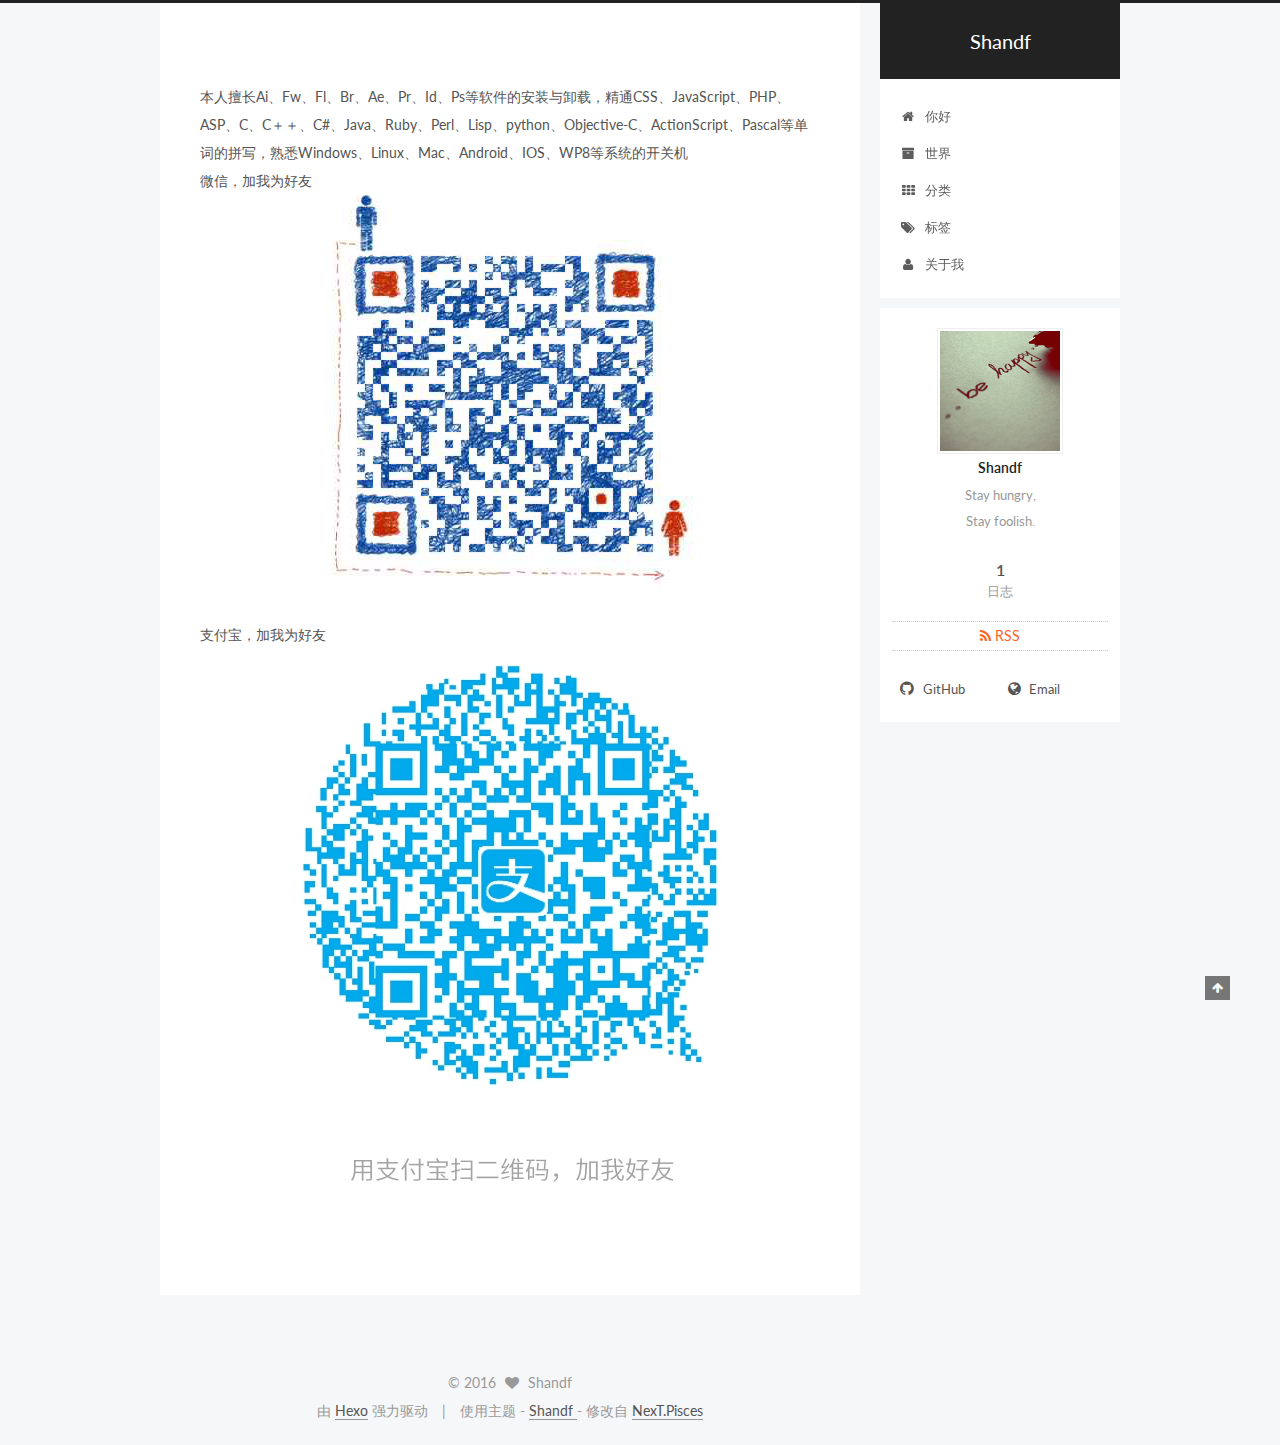
==== about/index.html @ 1d16d1ea "Site updated: 2016-07-11 01:29:44" ====
<!doctype html>



  


<html class="theme-next pisces use-motion">
<head>
  <meta charset="UTF-8"/>
<meta http-equiv="X-UA-Compatible" content="IE=edge,chrome=1" />
<meta name="viewport" content="width=device-width, initial-scale=1, maximum-scale=1"/>



<meta http-equiv="Cache-Control" content="no-transform" />
<meta http-equiv="Cache-Control" content="no-siteapp" />












  
  
  <link href="/vendors/fancybox/source/jquery.fancybox.css?v=2.1.5" rel="stylesheet" type="text/css" />




  
  
  
  

  
    
    
  

  

  

  

  

  
    
    
    <link href="//fonts.googleapis.com/css?family=Lato:300,300italic,400,400italic,700,700italic&subset=latin,latin-ext" rel="stylesheet" type="text/css">
  






<link href="/vendors/font-awesome/css/font-awesome.min.css?v=4.4.0" rel="stylesheet" type="text/css" />

<link href="/css/main.css?v=5.0.1" rel="stylesheet" type="text/css" />


  <meta name="keywords" content="Hexo, NexT" />





  <link rel="alternate" href="/atom.xml" title="Shandf" type="application/atom+xml" />




  <link rel="shortcut icon" type="image/x-icon" href="/favicon.ico?v=5.0.1" />






<meta name="description" content="本人擅长Ai、Fw、Fl、Br、Ae、Pr、Id、Ps等软件的安装与卸载，精通CSS、JavaScript、PHP、ASP、C、C＋＋、C#、Java、Ruby、Perl、Lisp、python、Objective-C、ActionScript、Pascal等单词的拼写，熟悉Windows、Linux、Mac、Android、IOS、WP8等系统的开关机            微信，加我为好友">
<meta property="og:type" content="website">
<meta property="og:title" content="about">
<meta property="og:url" content="http://yoursite.com/about/index.html">
<meta property="og:site_name" content="Shandf">
<meta property="og:description" content="本人擅长Ai、Fw、Fl、Br、Ae、Pr、Id、Ps等软件的安装与卸载，精通CSS、JavaScript、PHP、ASP、C、C＋＋、C#、Java、Ruby、Perl、Lisp、python、Objective-C、ActionScript、Pascal等单词的拼写，熟悉Windows、Linux、Mac、Android、IOS、WP8等系统的开关机            微信，加我为好友">
<meta property="og:image" content="http://yoursite.com/about/images/微信.png">
<meta property="og:image" content="http://yoursite.com/about/images/支付宝.png">
<meta property="og:updated_time" content="2016-07-10T15:41:24.036Z">
<meta name="twitter:card" content="summary">
<meta name="twitter:title" content="about">
<meta name="twitter:description" content="本人擅长Ai、Fw、Fl、Br、Ae、Pr、Id、Ps等软件的安装与卸载，精通CSS、JavaScript、PHP、ASP、C、C＋＋、C#、Java、Ruby、Perl、Lisp、python、Objective-C、ActionScript、Pascal等单词的拼写，熟悉Windows、Linux、Mac、Android、IOS、WP8等系统的开关机            微信，加我为好友">
<meta name="twitter:image" content="http://yoursite.com/about/images/微信.png">



<script type="text/javascript" id="hexo.configuration">
  var NexT = window.NexT || {};
  var CONFIG = {
    scheme: 'Pisces',
    sidebar: {"position":"right","display":"post"},
    fancybox: true,
    motion: true,
    duoshuo: {
      userId: 0,
      author: '博主'
    }
  };
</script>




  <link rel="canonical" href="http://yoursite.com/about/"/>

  <title>
  

  
    about | Shandf
  
</title>
</head>

<body itemscope itemtype="http://schema.org/WebPage" lang="zh-Hans">

  










  
  
    
  

  <div class="container one-collumn sidebar-position-right  ">
    <div class="headband"></div>

    <header id="header" class="header" itemscope itemtype="http://schema.org/WPHeader">
      <div class="header-inner"><div class="site-meta ">
  

  <div class="custom-logo-site-title">
    <a href="/"  class="brand" rel="start">
      <span class="logo-line-before"><i></i></span>
      <span class="site-title">Shandf</span>
      <span class="logo-line-after"><i></i></span>
    </a>
  </div>
  <p class="site-subtitle"></p>
</div>

<div class="site-nav-toggle">
  <button>
    <span class="btn-bar"></span>
    <span class="btn-bar"></span>
    <span class="btn-bar"></span>
  </button>
</div>

<nav class="site-nav">
  

  
    <ul id="menu" class="menu">
      
        
        <li class="menu-item menu-item-home">
          <a href="/" rel="section">
            
              <i class="menu-item-icon fa fa-fw fa-home"></i> <br />
            
            你好
          </a>
        </li>
      
        
        <li class="menu-item menu-item-archives">
          <a href="/archives" rel="section">
            
              <i class="menu-item-icon fa fa-fw fa-archive"></i> <br />
            
            世界
          </a>
        </li>
      
        
        <li class="menu-item menu-item-categories">
          <a href="/categories" rel="section">
            
              <i class="menu-item-icon fa fa-fw fa-th"></i> <br />
            
            分类
          </a>
        </li>
      
        
        <li class="menu-item menu-item-tags">
          <a href="/tags" rel="section">
            
              <i class="menu-item-icon fa fa-fw fa-tags"></i> <br />
            
            标签
          </a>
        </li>
      
        
        <li class="menu-item menu-item-about">
          <a href="/about" rel="section">
            
              <i class="menu-item-icon fa fa-fw fa-user"></i> <br />
            
            关于我
          </a>
        </li>
      

      
    </ul>
  

  
</nav>

 </div>
    </header>

    <main id="main" class="main">
      <div class="main-inner">
        <div class="content-wrap">
          <div id="content" class="content">
            

  <div id="posts" class="posts-expand">
    
    
      <p>本人擅长Ai、Fw、Fl、Br、Ae、Pr、Id、Ps等软件的安装与卸载，精通CSS、JavaScript、PHP、ASP、C、C＋＋、C#、Java、Ruby、Perl、Lisp、python、Objective-C、ActionScript、Pascal等单词的拼写，熟悉Windows、Linux、Mac、Android、IOS、WP8等系统的开关机<br>            微信，加我为好友<br><img src="/about/images/微信.png" alt="Alt text"><br>           支付宝，加我为好友<br><img src="/about/images/支付宝.png" alt="Alt text"></p>

    
  </div>


          </div>
          


          
  <div class="comments" id="comments">
    
  </div>


        </div>
        
          
  
  <div class="sidebar-toggle">
    <div class="sidebar-toggle-line-wrap">
      <span class="sidebar-toggle-line sidebar-toggle-line-first"></span>
      <span class="sidebar-toggle-line sidebar-toggle-line-middle"></span>
      <span class="sidebar-toggle-line sidebar-toggle-line-last"></span>
    </div>
  </div>

  <aside id="sidebar" class="sidebar">
    <div class="sidebar-inner">

      

      

      <section class="site-overview sidebar-panel  sidebar-panel-active ">
        <div class="site-author motion-element" itemprop="author" itemscope itemtype="http://schema.org/Person">
          <img class="site-author-image" itemprop="image"
               src="/images/avatar.jpg"
               alt="Shandf" />
          <p class="site-author-name" itemprop="name">Shandf</p>
          <p class="site-description motion-element" itemprop="description">Stay hungry,<br>Stay foolish.</p>
        </div>
        <nav class="site-state motion-element">
          <div class="site-state-item site-state-posts">
            <a href="/archives">
              <span class="site-state-item-count">1</span>
              <span class="site-state-item-name">日志</span>
            </a>
          </div>

          

          

        </nav>

        
          <div class="feed-link motion-element">
            <a href="/atom.xml" rel="alternate">
              <i class="fa fa-rss"></i>
              RSS
            </a>
          </div>
        

        <div class="links-of-author motion-element">
          
            
              <span class="links-of-author-item">
                <a href="https://github.com/Shandf01" target="_blank" title="GitHub">
                  
                    <i class="fa fa-fw fa-github"></i>
                  
                  GitHub
                </a>
              </span>
            
              <span class="links-of-author-item">
                <a href="c13727845691@outlook.com" target="_blank" title="Email">
                  
                    <i class="fa fa-fw fa-globe"></i>
                  
                  Email
                </a>
              </span>
            
          
        </div>

        
        

        
        

      </section>

      

    </div>
  </aside>


        
      </div>
    </main>

    <footer id="footer" class="footer">
      <div class="footer-inner">
        <div class="copyright" >
  
  &copy; 
  <span itemprop="copyrightYear">2016</span>
  <span class="with-love">
    <i class="fa fa-heart"></i>
  </span>
  <span class="author" itemprop="copyrightHolder">Shandf</span>
</div>

<div class="powered-by">
  由 <a class="theme-link" href="http://hexo.io">Hexo</a> 强力驱动
</div>

<div class="theme-info">
  使用主题 - 
  <a class="theme-link" href="https://github.com/Shandf01"> Shandf 
  </a> - 修改自     
  <a class="theme-link" href="https://github.com/iissnan/hexo-theme-next">
    NexT.Pisces
  </a>
</div>

        

        
      </div>
    </footer>

    <div class="back-to-top">
      <i class="fa fa-arrow-up"></i>
    </div>
  </div>

  

<script type="text/javascript">
  if (Object.prototype.toString.call(window.Promise) !== '[object Function]') {
    window.Promise = null;
  }
</script>









  



  
  <script type="text/javascript" src="/vendors/jquery/index.js?v=2.1.3"></script>

  
  <script type="text/javascript" src="/vendors/fastclick/lib/fastclick.min.js?v=1.0.6"></script>

  
  <script type="text/javascript" src="/vendors/jquery_lazyload/jquery.lazyload.js?v=1.9.7"></script>

  
  <script type="text/javascript" src="/vendors/velocity/velocity.min.js?v=1.2.1"></script>

  
  <script type="text/javascript" src="/vendors/velocity/velocity.ui.min.js?v=1.2.1"></script>

  
  <script type="text/javascript" src="/vendors/fancybox/source/jquery.fancybox.pack.js?v=2.1.5"></script>


  


  <script type="text/javascript" src="/js/src/utils.js?v=5.0.1"></script>

  <script type="text/javascript" src="/js/src/motion.js?v=5.0.1"></script>



  
  


  <script type="text/javascript" src="/js/src/affix.js?v=5.0.1"></script>

  <script type="text/javascript" src="/js/src/schemes/pisces.js?v=5.0.1"></script>



  

  


  <script type="text/javascript" src="/js/src/bootstrap.js?v=5.0.1"></script>



  



  




  
  

  

  

  

</body>
</html>
---- css/main.css ----
/* normalize.css v3.0.2 | MIT License | git.io/normalize */
html {
  font-family: sans-serif; /* 1 */
  -ms-text-size-adjust: 100%; /* 2 */
  -webkit-text-size-adjust: 100%; /* 2 */
}
body {
  margin: 0;
}
article,
aside,
details,
figcaption,
figure,
footer,
header,
hgroup,
main,
menu,
nav,
section,
summary {
  display: block;
}
audio,
canvas,
progress,
video {
  display: inline-block; /* 1 */
  vertical-align: baseline; /* 2 */
}
audio:not([controls]) {
  display: none;
  height: 0;
}
[hidden],
template {
  display: none;
}
a {
  background-color: transparent;
}
a:active,
a:hover {
  outline: 0;
}
abbr[title] {
  border-bottom: 1px dotted;
}
b,
strong {
  font-weight: bold;
}
dfn {
  font-style: italic;
}
h1 {
  font-size: 2em;
  margin: 0.67em 0;
}
mark {
  background: #ff0;
  color: #000;
}
small {
  font-size: 80%;
}
sub,
sup {
  font-size: 75%;
  line-height: 0;
  position: relative;
  vertical-align: baseline;
}
sup {
  top: -0.5em;
}
sub {
  bottom: -0.25em;
}
img {
  border: 0;
}
svg:not(:root) {
  overflow: hidden;
}
figure {
  margin: 1em 40px;
}
hr {
  -moz-box-sizing: content-box;
  box-sizing: content-box;
  height: 0;
}
pre {
  overflow: auto;
}
code,
kbd,
pre,
samp {
  font-family: monospace, monospace;
  font-size: 1em;
}
button,
input,
optgroup,
select,
textarea {
  color: inherit; /* 1 */
  font: inherit; /* 2 */
  margin: 0; /* 3 */
}
button {
  overflow: visible;
}
button,
select {
  text-transform: none;
}
button,
html input[type="button"],
input[type="reset"],
input[type="submit"] {
  -webkit-appearance: button; /* 2 */
  cursor: pointer; /* 3 */
}
button[disabled],
html input[disabled] {
  cursor: default;
}
button::-moz-focus-inner,
input::-moz-focus-inner {
  border: 0;
  padding: 0;
}
input {
  line-height: normal;
}
input[type="checkbox"],
input[type="radio"] {
  box-sizing: border-box; /* 1 */
  padding: 0; /* 2 */
}
input[type="number"]::-webkit-inner-spin-button,
input[type="number"]::-webkit-outer-spin-button {
  height: auto;
}
input[type="search"] {
  -webkit-appearance: textfield; /* 1 */
  -moz-box-sizing: content-box;
  -webkit-box-sizing: content-box; /* 2 */
  box-sizing: content-box;
}
input[type="search"]::-webkit-search-cancel-button,
input[type="search"]::-webkit-search-decoration {
  -webkit-appearance: none;
}
fieldset {
  border: 1px solid #c0c0c0;
  margin: 0 2px;
  padding: 0.35em 0.625em 0.75em;
}
legend {
  border: 0; /* 1 */
  padding: 0; /* 2 */
}
textarea {
  overflow: auto;
}
optgroup {
  font-weight: bold;
}
table {
  border-collapse: collapse;
  border-spacing: 0;
}
td,
th {
  padding: 0;
}
::selection {
  background: #262a30;
  color: #fff;
}
body {
  position: relative;
  font-family: 'Lato', "PingFang SC", "Microsoft YaHei", sans-serif;
  font-size: 14px;
  line-height: 2;
  color: #555;
  background: #fff;
}
@media (max-width: 767px) {
  body {
    padding-right: 0 !important;
  }
}
@media (min-width: 768px) and (max-width: 991px) {
  body {
    padding-right: 0 !important;
  }
}
@media (min-width: 1600px) {
  body {
    font-size: 16px;
  }
}
h1,
h2,
h3,
h4,
h5,
h6 {
  margin: 0;
  padding: 0;
  font-weight: bold;
  line-height: 1.5;
  font-family: 'Lato', "PingFang SC", "Microsoft YaHei", sans-serif;
}
h2,
h3,
h4,
h5,
h6 {
  margin: 20px 0 15px;
}
h1 {
  font-size: 22px;
}
@media (max-width: 767px) {
  h1 {
    font-size: 18px;
  }
}
h2 {
  font-size: 20px;
}
@media (max-width: 767px) {
  h2 {
    font-size: 16px;
  }
}
h3 {
  font-size: 18px;
}
@media (max-width: 767px) {
  h3 {
    font-size: 14px;
  }
}
h4 {
  font-size: 16px;
}
@media (max-width: 767px) {
  h4 {
    font-size: 12px;
  }
}
h5 {
  font-size: 14px;
}
@media (max-width: 767px) {
  h5 {
    font-size: 10px;
  }
}
h6 {
  font-size: 12px;
}
@media (max-width: 767px) {
  h6 {
    font-size: 8px;
  }
}
p {
  margin: 0 0 25px 0;
}
a {
  color: #555;
  text-decoration: none;
  border-bottom: 1px solid #999;
  word-wrap: break-word;
}
a:hover {
  color: #222;
  border-bottom-color: #222;
}
ul {
  list-style: none;
}
blockquote {
  margin: 0;
  padding: 0;
}
img {
  display: block;
  margin: auto;
  max-width: 100%;
  height: auto;
}
hr {
  margin: 40px 0;
  height: 3px;
  border: none;
  background-color: #ddd;
  background-image: repeating-linear-gradient(-45deg, #fff, #fff 4px, transparent 4px, transparent 8px);
}
blockquote {
  padding: 0 15px;
  color: #666;
  border-left: 4px solid #ddd;
}
blockquote cite::before {
  content: "-";
  padding: 0 5px;
}
dt {
  font-weight: 700;
}
dd {
  margin: 0;
  padding: 0;
}
.text-left {
  text-align: left;
}
.text-center {
  text-align: center;
}
.text-right {
  text-align: right;
}
.text-justify {
  text-align: justify;
}
.text-nowrap {
  white-space: nowrap;
}
.text-lowercase {
  text-transform: lowercase;
}
.text-uppercase {
  text-transform: uppercase;
}
.text-capitalize {
  text-transform: capitalize;
}
.center-block {
  display: block;
  margin-left: auto;
  margin-right: auto;
}
.clearfix:before,
.clearfix:after {
  content: " ";
  display: table;
}
.clearfix:after {
  clear: both;
}
.pullquote {
  width: 45%;
}
.pullquote.left {
  float: left;
  margin-left: 5px;
  margin-right: 10px;
}
.pullquote.right {
  float: right;
  margin-left: 10px;
  margin-right: 5px;
}
.affix.affix.affix {
  position: fixed;
}
.translation {
  margin-top: -20px;
  font-size: 14px;
  color: #999;
}
.scrollbar-measure {
  width: 100px;
  height: 100px;
  overflow: scroll;
  position: absolute;
  top: -9999px;
}
.use-motion .motion-element {
  opacity: 0;
}
#local-search-input {
  padding: 3px;
  border: none;
  text-indent: 14px;
  border-radius: 0;
  width: 140px;
  outline: none;
  border-bottom: 1px solid #999;
  background: inherit;
  opacity: 0.5;
}
#local-search-input:focus {
  opacity: 1;
}
.search-icon {
  position: absolute;
  top: 9px;
}
table {
  margin: 20px 0;
  width: 100%;
  border-collapse: collapse;
  border-spacing: 0;
  border: 1px solid #ddd;
  font-size: 14px;
  table-layout: fixed;
  word-wrap: break-all;
}
table>tbody>tr:nth-of-type(odd) {
  background-color: #f9f9f9;
}
table>tbody>tr:hover {
  background-color: #f5f5f5;
}
caption,
th,
td {
  padding: 8px;
  text-align: left;
  vertical-align: middle;
  font-weight: normal;
}
th,
td {
  border-bottom: 3px solid #ddd;
  border-right: 1px solid #eee;
}
th {
  padding-bottom: 10px;
  font-weight: 700;
}
td {
  border-bottom-width: 1px;
}
html,
body {
  height: 100%;
}
.container {
  position: relative;
  min-height: 100%;
}
.header-inner {
  margin: 0 auto;
  padding: 100px 0 70px;
  width: 700px;
}
@media (min-width: 1600px) {
  .container .header-inner {
    width: 900px;
  }
}
.main {
  padding-bottom: 150px;
}
.main-inner {
  margin: 0 auto;
  width: 700px;
}
@media (min-width: 1600px) {
  .container .main-inner {
    width: 900px;
  }
}
.footer {
  position: absolute;
  left: 0;
  bottom: 0;
  width: 100%;
  min-height: 50px;
}
.footer-inner {
  box-sizing: border-box;
  margin: 20px auto;
  width: 700px;
}
@media (min-width: 1600px) {
  .container .footer-inner {
    width: 900px;
  }
}
pre,
.highlight {
  overflow: auto;
  margin: 20px 0;
  padding: 15px;
  font-size: 13px;
  color: #4d4d4c;
  background: #f7f7f7;
  line-height: 1.6;
}
pre,
code {
  font-family: consolas, Menlo, "PingFang SC", "Microsoft YaHei", monospace;
}
code {
  padding: 2px 4px;
  word-break: break-all;
  color: #555;
  background: #eee;
  border-radius: 4px;
  font-size: 13px;
}
pre code {
  padding: 0;
  color: #4d4d4c;
  background: none;
  text-shadow: none;
}
.highlight pre {
  border: none;
  margin: 0;
  padding: 1px;
}
.highlight table {
  margin: 0;
  width: auto;
  border: none;
}
.highlight td {
  border: none;
  padding: 0;
}
.highlight figcaption {
  font-size: 1em;
  color: #4d4d4c;
  line-height: 1em;
  margin-bottom: 1em;
}
.highlight figcaption:before,
.highlight figcaption:after {
  content: " ";
  display: table;
}
.highlight figcaption:after {
  clear: both;
}
.highlight figcaption a {
  float: right;
  color: #4d4d4c;
}
.highlight figcaption a:hover {
  border-bottom-color: #4d4d4c;
}
.highlight .gutter pre {
  color: #666;
  text-align: right;
  padding-right: 20px;
}
.highlight .line {
  height: 20px;
}
.gist table {
  width: auto;
}
.gist table td {
  border: none;
}
pre .comment {
  color: #8e908c;
}
pre .variable,
pre .attribute,
pre .tag,
pre .regexp,
pre .ruby .constant,
pre .xml .tag .title,
pre .xml .pi,
pre .xml .doctype,
pre .html .doctype,
pre .css .id,
pre .css .class,
pre .css .pseudo {
  color: #c82829;
}
pre .number,
pre .preprocessor,
pre .built_in,
pre .literal,
pre .params,
pre .constant,
pre .command {
  color: #f5871f;
}
pre .ruby .class .title,
pre .css .rules .attribute,
pre .string,
pre .value,
pre .inheritance,
pre .header,
pre .ruby .symbol,
pre .xml .cdata,
pre .special,
pre .number,
pre .formula {
  color: #718c00;
}
pre .title,
pre .css .hexcolor {
  color: #3e999f;
}
pre .function,
pre .python .decorator,
pre .python .title,
pre .ruby .function .title,
pre .ruby .title .keyword,
pre .perl .sub,
pre .javascript .title,
pre .coffeescript .title {
  color: #4271ae;
}
pre .keyword,
pre .javascript .function {
  color: #8959a8;
}
.full-image.full-image.full-image {
  border: none;
  max-width: 100%;
  width: auto;
  margin: 20px auto;
}
@media (min-width: 992px) {
  .full-image.full-image.full-image {
    max-width: none;
    width: 126%;
    margin: 0 -13%;
  }
}
.blockquote-center,
.page-home .post-type-quote blockquote,
.page-post-detail .post-type-quote blockquote {
  position: relative;
  margin: 40px 0;
  padding: 0;
  border-left: none;
  text-align: center;
}
.blockquote-center::before,
.page-home .post-type-quote blockquote::before,
.page-post-detail .post-type-quote blockquote::before,
.blockquote-center::after,
.page-home .post-type-quote blockquote::after,
.page-post-detail .post-type-quote blockquote::after {
  position: absolute;
  content: ' ';
  display: block;
  width: 100%;
  height: 24px;
  opacity: 0.2;
  background-repeat: no-repeat;
  background-position: 0 -6px;
  background-size: 22px 22px;
}
.blockquote-center::before,
.page-home .post-type-quote blockquote::before,
.page-post-detail .post-type-quote blockquote::before {
  top: -20px;
  background-image: url("../images/quote-l.svg");
  border-top: 1px solid #ccc;
}
.blockquote-center::after,
.page-home .post-type-quote blockquote::after,
.page-post-detail .post-type-quote blockquote::after {
  bottom: -20px;
  background-image: url("../images/quote-r.svg");
  border-bottom: 1px solid #ccc;
  background-position: 100% 8px;
}
.blockquote-center p,
.page-home .post-type-quote blockquote p,
.page-post-detail .post-type-quote blockquote p,
.blockquote-center div,
.page-home .post-type-quote blockquote div,
.page-post-detail .post-type-quote blockquote div {
  text-align: center;
}
.post .post-body .group-picture img {
  box-sizing: border-box;
  padding: 0 3px;
  border: none;
}
.post .group-picture-row {
  overflow: hidden;
  margin-top: 6px;
}
.post .group-picture-row:first-child {
  margin-top: 0;
}
.post .group-picture-column {
  float: left;
}
.page-post-detail .post-body .group-picture-column {
  float: none;
  margin-top: 10px;
  width: auto !important;
}
.page-post-detail .post-body .group-picture-column img {
  margin: 0 auto;
}
.page-archive .group-picture-container {
  overflow: hidden;
}
.page-archive .group-picture-row {
  float: left;
}
.page-archive .group-picture-row:first-child {
  margin-top: 6px;
}
.page-archive .group-picture-column {
  max-width: 150px;
  max-height: 150px;
}
.btn {
  display: inline-block;
  padding: 0 20px;
  font-size: 14px;
  color: #fff;
  background: #222;
  border: 2px solid #555;
  text-decoration: none;
  border-radius: 0;
  transition-property: background-color;
  transition-duration: 0.2s;
  transition-timing-function: ease-in-out;
  transition-delay: 0s;
}
.btn:hover,
.post-more-link .btn:hover {
  border-color: #222;
  color: #fff;
  background: #222;
}
.btn-bar {
  display: block;
  width: 22px;
  height: 2px;
  background: #555;
  border-radius: 1px;
}
.btn-bar+.btn-bar {
  margin-top: 4px;
}
.pagination {
  margin: 120px 0 40px;
  text-align: center;
  border-top: 1px solid #eee;
}
.page-number-basic,
.pagination .prev,
.pagination .next,
.pagination .page-number,
.pagination .space {
  display: inline-block;
  position: relative;
  top: -1px;
  margin: 0 10px;
  padding: 0 10px;
  line-height: 30px;
}
@media (max-width: 767px) {
  .page-number-basic,
  .pagination .prev,
  .pagination .next,
  .pagination .page-number,
  .pagination .space {
    margin: 0 5px;
  }
}
.pagination .prev,
.pagination .next,
.pagination .page-number {
  border-bottom: 0;
  border-top: 1px solid #eee;
  transition-property: border-color;
  transition-duration: 0.2s;
  transition-timing-function: ease-in-out;
  transition-delay: 0s;
}
.pagination .prev:hover,
.pagination .next:hover,
.pagination .page-number:hover {
  border-top-color: #222;
}
.pagination .space {
  padding: 0;
  margin: 0;
}
.pagination .prev {
  margin-left: 0;
}
.pagination .next {
  margin-right: 0;
}
.pagination .page-number.current {
  color: #fff;
  background: #ccc;
  border-top-color: #ccc;
}
@media (max-width: 767px) {
  .pagination {
    border-top: none;
  }
  .pagination .prev,
  .pagination .next,
  .pagination .page-number {
    margin-bottom: 10px;
    border-top: 0;
    border-bottom: 1px solid #eee;
  }
  .pagination .prev:hover,
  .pagination .next:hover,
  .pagination .page-number:hover {
    border-bottom-color: #222;
  }
}
.comments {
  margin: 60px 20px 0;
}
.tag-cloud {
  text-align: center;
}
.tag-cloud a {
  display: inline-block;
  margin: 10px;
}
.back-to-top {
  box-sizing: border-box;
  position: fixed;
  bottom: -100px;
  right: 50px;
  z-index: 1050;
  padding: 0 6px;
  width: 25px;
  background: #222;
  font-size: 12px;
  opacity: 0.6;
  color: #fff;
  cursor: pointer;
  text-align: center;
  -webkit-transform: translateZ(0);
  transition-property: bottom;
  transition-duration: 0.2s;
  transition-timing-function: ease-in-out;
  transition-delay: 0s;
}
@media (max-width: 767px) {
  .back-to-top {
    display: none;
  }
}
@media (min-width: 768px) and (max-width: 991px) {
  .back-to-top {
    display: none;
  }
}
.back-to-top.back-to-top-on {
  bottom: 40px;
}
.header {
  background: #fff;
}
.header-inner {
  position: relative;
}
.headband {
  height: 3px;
  background: #222;
}
.site-meta {
  margin: 0;
  text-align: center;
}
@media (max-width: 767px) {
  .site-meta {
    text-align: center;
  }
}
.brand {
  position: relative;
  display: inline-block;
  padding: 0 40px;
  color: #fff;
  background: #222;
  border-bottom: none;
}
.brand:hover {
  color: #fff;
}
.logo {
  display: inline-block;
  margin-right: 5px;
  line-height: 36px;
  vertical-align: top;
}
.site-title {
  display: inline-block;
  vertical-align: top;
  line-height: 36px;
  font-size: 20px;
  font-weight: normal;
  font-family: 'Lato', "PingFang SC", "Microsoft YaHei", sans-serif;
}
.site-subtitle {
  margin-top: 10px;
  font-size: 13px;
  color: #ddd;
}
.use-motion .brand {
  opacity: 0;
}
.use-motion .logo,
.use-motion .site-title,
.use-motion .site-subtitle {
  opacity: 0;
  position: relative;
  top: -10px;
}
.site-nav-toggle {
  display: none;
  position: absolute;
  top: 10px;
  left: 10px;
}
@media (max-width: 767px) {
  .site-nav-toggle {
    display: block;
  }
}
.site-nav-toggle button {
  margin-top: 2px;
  padding: 9px 10px;
  background: transparent;
  border: none;
}
@media (max-width: 767px) {
  .site-nav {
    display: none;
    margin: 0 -10px;
    padding: 0 10px;
    clear: both;
    border-top: 1px solid #ddd;
  }
}
@media (min-width: 768px) and (max-width: 991px) {
  .site-nav {
    display: block !important;
  }
}
@media (min-width: 992px) {
  .site-nav {
    display: block !important;
  }
}
.menu {
  margin-top: 20px;
  padding-left: 0;
  text-align: center;
}
.menu .menu-item {
  display: inline-block;
  margin: 0 10px;
}
@media screen and (max-width: 767px) {
  .menu .menu-item {
    margin-top: 10px;
  }
}
.menu .menu-item a {
  display: block;
  font-size: 13px;
  text-transform: capitalize;
  line-height: inherit;
  border-bottom: 1px solid transparent;
  transition-property: border-color;
  transition-duration: 0.2s;
  transition-timing-function: ease-in-out;
  transition-delay: 0s;
}
.menu .menu-item a:hover,
.menu-item-active a {
  border-bottom-color: #222;
}
.menu .menu-item .fa {
  margin-right: 5px;
}
.use-motion .menu-item {
  opacity: 0;
}
.post-body {
  font-family: 'Lato', "PingFang SC", "Microsoft YaHei", sans-serif;
}
@media (max-width: 767px) {
  .post-body {
    word-break: break-word;
  }
}
.post-body .fancybox img {
  display: block !important;
  margin: 0 auto;
  cursor: pointer;
  cursor: zoom-in;
  cursor: -webkit-zoom-in;
}
.post-body .image-caption,
.post-body .figure .caption {
  margin: 10px auto 15px;
  text-align: center;
  font-size: 14px;
  color: #999;
  font-weight: bold;
  line-height: 1;
}
.post-sticky-flag {
  display: inline-block;
  font-size: 16px;
  -ms-transform: rotate(30deg);
  -webkit-transform: rotate(30deg);
  -moz-transform: rotate(30deg);
  -ms-transform: rotate(30deg);
  -o-transform: rotate(30deg);
  transform: rotate(30deg);
}
.posts-expand {
  padding-top: 40px;
}
@media (max-width: 767px) {
  .posts-expand {
    margin: 0 20px;
  }
  .post-body pre,
  .post-body .highlight {
    padding: 10px;
  }
  .post-body pre .gutter pre,
  .post-body .highlight .gutter pre {
    padding-right: 10px;
  }
}
@media (min-width: 992px) {
  .posts-expand .post-body {
    text-align: justify;
  }
}
.posts-expand .post-body h2,
.posts-expand .post-body h3,
.posts-expand .post-body h4,
.posts-expand .post-body h5,
.posts-expand .post-body h6 {
  padding-top: 10px;
}
.posts-expand .post-body h2 .header-anchor,
.posts-expand .post-body h3 .header-anchor,
.posts-expand .post-body h4 .header-anchor,
.posts-expand .post-body h5 .header-anchor,
.posts-expand .post-body h6 .header-anchor {
  float: right;
  margin-left: 10px;
  color: #ccc;
  border-bottom-style: none;
  visibility: hidden;
}
.posts-expand .post-body h2 .header-anchor:hover,
.posts-expand .post-body h3 .header-anchor:hover,
.posts-expand .post-body h4 .header-anchor:hover,
.posts-expand .post-body h5 .header-anchor:hover,
.posts-expand .post-body h6 .header-anchor:hover {
  color: inherit;
}
.posts-expand .post-body h2:hover .header-anchor,
.posts-expand .post-body h3:hover .header-anchor,
.posts-expand .post-body h4:hover .header-anchor,
.posts-expand .post-body h5:hover .header-anchor,
.posts-expand .post-body h6:hover .header-anchor {
  visibility: visible;
}
.posts-expand .post-body ul li {
  list-style: circle;
}
.posts-expand .post-body img {
  box-sizing: border-box;
  margin: auto;
  padding: 3px;
  border: 1px solid #ddd;
}
.posts-expand .fancybox img {
  margin: 0 auto;
}
@media (max-width: 767px) {
  .posts-collapse {
    margin: 0 20px;
  }
  .posts-collapse .post-title,
  .posts-collapse .post-meta {
    display: block;
    width: auto;
    text-align: left;
  }
}
.posts-collapse {
  position: relative;
  z-index: 1010;
  margin-left: 55px;
}
.posts-collapse::after {
  content: " ";
  position: absolute;
  top: 20px;
  left: 0;
  margin-left: -2px;
  width: 4px;
  height: 100%;
  background: #f5f5f5;
  z-index: -1;
}
@media (max-width: 767px) {
  .posts-collapse {
    margin: 0 20px;
  }
}
.posts-collapse .collection-title {
  position: relative;
  margin: 60px 0;
}
.posts-collapse .collection-title h2 {
  margin-left: 20px;
}
.posts-collapse .collection-title small {
  color: #bbb;
}
.posts-collapse .collection-title::before {
  content: " ";
  position: absolute;
  left: 0;
  top: 50%;
  margin-left: -4px;
  margin-top: -4px;
  width: 8px;
  height: 8px;
  background: #bbb;
  border-radius: 50%;
}
.posts-collapse .post {
  margin: 30px 0;
}
.posts-collapse .post-header {
  position: relative;
  transition-duration: 0.2s;
  transition-timing-function: ease-in-out;
  transition-delay: 0s;
  transition-property: border;
  border-bottom: 1px dashed #ccc;
}
.posts-collapse .post-header::before {
  content: " ";
  position: absolute;
  left: 0;
  top: 12px;
  width: 6px;
  height: 6px;
  margin-left: -4px;
  background: #bbb;
  border-radius: 50%;
  border: 1px solid #fff;
  transition-duration: 0.2s;
  transition-timing-function: ease-in-out;
  transition-delay: 0s;
  transition-property: background;
}
.posts-collapse .post-header:hover {
  border-bottom-color: #666;
}
.posts-collapse .post-header:hover::before {
  background: #222;
}
.posts-collapse .post-meta {
  position: absolute;
  font-size: 12px;
  left: 20px;
  top: 5px;
}
.posts-collapse .post-comments-count {
  display: none;
}
.posts-collapse .post-title {
  margin-left: 60px;
  font-size: 16px;
  font-weight: normal;
  line-height: inherit;
}
.posts-collapse .post-title::after {
  margin-left: 3px;
  opacity: 0.6;
}
.posts-collapse .post-title a {
  color: #666;
  border-bottom: none;
}
.page-home .post-type-quote .post-header,
.page-post-detail .post-type-quote .post-header,
.page-home .post-type-quote .post-tags,
.page-post-detail .post-type-quote .post-tags {
  display: none;
}
.posts-expand .post-title {
  font-size: 26px;
  text-align: center;
  word-break: break-word;
  font-weight: 300;
}
@media (max-width: 767px) {
  .posts-expand .post-title {
    font-size: 22px;
  }
}
.posts-expand .post-title-link {
  display: inline-block;
  position: relative;
  color: #555;
  border-bottom: none;
  line-height: 1.2;
  vertical-align: top;
}
.posts-expand .post-title-link::before {
  content: "";
  position: absolute;
  width: 100%;
  height: 2px;
  bottom: 0;
  left: 0;
  background-color: #000;
  visibility: hidden;
  -webkit-transform: scaleX(0);
  -moz-transform: scaleX(0);
  -ms-transform: scaleX(0);
  -o-transform: scaleX(0);
  transform: scaleX(0);
  transition-duration: 0.2s;
  transition-timing-function: ease-in-out;
  transition-delay: 0s;
}
.posts-expand .post-title-link:hover::before {
  visibility: visible;
  -webkit-transform: scaleX(1);
  -moz-transform: scaleX(1);
  -ms-transform: scaleX(1);
  -o-transform: scaleX(1);
  transform: scaleX(1);
}
.posts-expand .post-title-link .fa {
  font-size: 16px;
}
.posts-expand .post-meta {
  margin: 3px 0 60px 0;
  color: #999;
  font-family: 'Lato', "PingFang SC", "Microsoft YaHei", sans-serif;
  font-size: 12px;
  text-align: center;
}
.posts-expand .post-meta .post-category-list {
  display: inline-block;
  margin: 0;
  padding: 3px;
}
.posts-expand .post-meta .post-category-list-link {
  color: #999;
}
.post-meta-item-icon {
  display: none;
  margin-right: 3px;
}
@media (min-width: 768px) and (max-width: 991px) {
  .post-meta-item-icon {
    display: inline-block;
  }
}
@media (max-width: 767px) {
  .post-meta-item-icon {
    display: inline-block;
  }
}
@media (min-width: 768px) and (max-width: 991px) {
  .post-meta-item-text {
    display: none;
  }
}
@media (max-width: 767px) {
  .post-meta-item-text {
    display: none;
  }
}
@media (max-width: 767px) {
  .posts-expand .post-comments-count {
    display: none;
  }
}
.post-more-link {
  margin-top: 50px;
}
.post-more-link .btn {
  color: #555;
  font-size: 14px;
  background: #fff;
  border-radius: 2px;
  line-height: 2;
}
.posts-expand .post-tags {
  margin-top: 40px;
  text-align: center;
}
.posts-expand .post-tags a {
  display: inline-block;
  margin-right: 10px;
  font-size: 13px;
}
.post-nav {
  overflow: hidden;
  margin-top: 60px;
  padding: 10px;
  white-space: nowrap;
  border-top: 1px solid #eee;
}
.post-nav-item {
  display: inline-block;
  width: 50%;
  white-space: normal;
}
.post-nav-item a {
  position: relative;
  display: inline-block;
  line-height: 25px;
  font-size: 14px;
  color: #555;
  border-bottom: none;
}
.post-nav-item a:hover {
  color: #222;
  border-bottom: none;
}
.post-nav-item a:active {
  top: 2px;
}
.post-nav-item a i {
  font-size: 12px;
}
.post-nav-prev {
  text-align: right;
}
.posts-expand .post-eof {
  display: block;
  margin: 80px auto 60px;
  width: 8%;
  height: 1px;
  background: #ccc;
  text-align: center;
}
.post:last-child .post-eof.post-eof.post-eof {
  display: none;
}
.post-gallery {
  display: table;
  table-layout: fixed;
  width: 100%;
  border-collapse: separate;
}
.post-gallery-row {
  display: table-row;
}
.post-gallery .post-gallery-img {
  display: table-cell;
  text-align: center;
  vertical-align: middle;
  border: none;
}
.post-gallery .post-gallery-img img {
  max-width: 100%;
  max-height: 100%;
  border: none;
}
.fancybox-close,
.fancybox-close:hover {
  border: none;
}
.sidebar {
  position: fixed;
  right: 0;
  top: 0;
  bottom: 0;
  width: 0;
  z-index: 1040;
  box-shadow: inset 0 2px 6px #000;
  background: #222;
  -webkit-transform: translateZ(0);
}
.sidebar a {
  color: #999;
  border-bottom-color: #555;
}
.sidebar a:hover {
  color: #eee;
}
@media (min-width: 768px) and (max-width: 991px) {
  .sidebar {
    display: none !important;
  }
}
@media (max-width: 767px) {
  .sidebar {
    display: none !important;
  }
}
.sidebar-inner {
  position: relative;
  padding: 20px 10px;
  color: #999;
  text-align: center;
}
.sidebar-toggle {
  position: fixed;
  right: 50px;
  bottom: 45px;
  width: 15px;
  height: 15px;
  padding: 5px;
  background: #222;
  line-height: 0;
  z-index: 1050;
  cursor: pointer;
  -webkit-transform: translateZ(0);
}
@media (min-width: 768px) and (max-width: 991px) {
  .sidebar-toggle {
    display: none;
  }
}
@media (max-width: 767px) {
  .sidebar-toggle {
    display: none;
  }
}
.sidebar-toggle-line {
  position: relative;
  display: inline-block;
  vertical-align: top;
  height: 2px;
  width: 100%;
  background: #fff;
  margin-top: 3px;
}
.sidebar-toggle-line:first-child {
  margin-top: 0;
}
.site-author-image {
  display: block;
  margin: 0 auto;
  padding: 2px;
  max-width: 120px;
  height: auto;
  border: 1px solid #eee;
}
.site-author-name {
  margin: 0;
  text-align: center;
  color: #222;
  font-weight: 600;
}
.site-description {
  margin-top: 0;
  text-align: center;
  font-size: 13px;
  color: #999;
}
.site-state {
  overflow: hidden;
  line-height: 1.4;
  white-space: nowrap;
  text-align: center;
}
.site-state-item {
  display: inline-block;
  padding: 0 15px;
  border-left: 1px solid #eee;
}
.site-state-item:first-child {
  border-left: none;
}
.site-state-item a {
  border-bottom: none;
}
.site-state-item-count {
  display: block;
  text-align: center;
  color: inherit;
  font-weight: 600;
  font-size: 16px;
}
.site-state-item-name {
  font-size: 13px;
  color: #999;
}
.feed-link {
  margin-top: 20px;
}
.feed-link a {
  display: inline-block;
  padding: 0 15px;
  color: #fc6423;
  border: 1px solid #fc6423;
  border-radius: 4px;
}
.feed-link a i {
  color: #fc6423;
  font-size: 14px;
}
.feed-link a:hover {
  color: #fff;
  background: #fc6423;
}
.feed-link a:hover i {
  color: #fff;
}
.links-of-author {
  margin-top: 20px;
}
.links-of-author a {
  display: inline-block;
  vertical-align: middle;
  margin-right: 10px;
  margin-bottom: 10px;
  border-bottom-color: #555;
  font-size: 13px;
}
.links-of-author a:before {
  display: inline-block;
  vertical-align: middle;
  margin-right: 3px;
  content: " ";
  width: 4px;
  height: 4px;
  border-radius: 50%;
  background: #fffff6;
}
.links-of-blogroll {
  font-size: 13px;
}
.links-of-blogroll-title {
  margin-top: 20px;
  font-size: 14px;
  font-weight: 600;
}
.links-of-blogroll-list {
  margin: 0;
  padding: 0;
}
.links-of-blogroll-item {
  padding: 2px 10px;
}
.sidebar-nav {
  margin: 0 0 20px;
  padding-left: 0;
}
.sidebar-nav li {
  display: inline-block;
  cursor: pointer;
  border-bottom: 1px solid transparent;
  font-size: 14px;
  color: #555;
}
.sidebar-nav li:hover {
  color: #fc6423;
}
.page-post-detail .sidebar-nav-toc {
  padding: 0 5px;
}
.page-post-detail .sidebar-nav-overview {
  margin-left: 10px;
}
.sidebar-nav .sidebar-nav-active {
  color: #fc6423;
  border-bottom-color: #fc6423;
}
.sidebar-nav .sidebar-nav-active:hover {
  color: #fc6423;
}
.sidebar-panel {
  display: none;
}
.sidebar-panel-active {
  display: block;
}
.post-toc-empty {
  font-size: 14px;
  color: #666;
}
.post-toc-wrap {
  overflow: hidden;
}
.post-toc {
  overflow: auto;
}
.post-toc ol {
  margin: 0;
  padding: 0 2px 5px 10px;
  text-align: left;
  list-style: none;
  font-size: 14px;
}
.post-toc ol > ol {
  padding-left: 0;
}
.post-toc ol a {
  transition-duration: 0.2s;
  transition-timing-function: ease-in-out;
  transition-delay: 0s;
  transition-property: all;
  color: #666;
  border-bottom-color: #ccc;
}
.post-toc ol a:hover {
  color: #000;
  border-bottom-color: #000;
}
.post-toc .nav-item {
  overflow: hidden;
  text-overflow: ellipsis;
  white-space: nowrap;
  line-height: 1.8;
}
.post-toc .nav .nav-child {
  display: none;
}
.post-toc .nav .active > .nav-child {
  display: block;
}
.post-toc .nav .active-current > .nav-child {
  display: block;
}
.post-toc .nav .active-current > .nav-child > .nav-item {
  display: block;
}
.post-toc .nav .active > a {
  color: #fc6423;
  border-bottom-color: #fc6423;
}
.post-toc .nav .active-current > a {
  color: #fc6423;
}
.post-toc .nav .active-current > a:hover {
  color: #fc6423;
}
.footer {
  font-size: 14px;
  color: #999;
}
.footer img {
  border: none;
}
.footer-inner {
  text-align: center;
}
.with-love {
  display: inline-block;
  margin: 0 5px;
}
.powered-by,
.theme-info {
  display: inline-block;
}
.powered-by {
  margin-right: 10px;
}
.powered-by::after {
  content: "|";
  padding-left: 10px;
}
.cc-license {
  margin-top: 10px;
  text-align: center;
}
.cc-license .cc-opacity {
  opacity: 0.7;
  border-bottom: none;
}
.cc-license .cc-opacity:hover {
  opacity: 0.9;
}
.cc-license img {
  display: inline-block;
}
.theme-next #ds-thread #ds-reset {
  color: #555;
}
.theme-next #ds-thread #ds-reset .ds-replybox {
  margin-bottom: 30px;
}
.theme-next #ds-thread #ds-reset .ds-replybox .ds-avatar,
.theme-next #ds-reset .ds-avatar img {
  box-shadow: none;
}
.theme-next #ds-thread #ds-reset .ds-textarea-wrapper {
  border-color: #c7d4e1;
  background: none;
  border-top-right-radius: 3px;
  border-top-left-radius: 3px;
}
.theme-next #ds-thread #ds-reset .ds-textarea-wrapper textarea {
  height: 60px;
}
.theme-next #ds-reset .ds-rounded-top {
  border-radius: 0;
}
.theme-next #ds-thread #ds-reset .ds-post-toolbar {
  box-sizing: border-box;
  border: 1px solid #c7d4e1;
  background: #f6f8fa;
}
.theme-next #ds-thread #ds-reset .ds-post-options {
  height: 40px;
  border: none;
  background: none;
}
.theme-next #ds-thread #ds-reset .ds-toolbar-buttons {
  top: 11px;
}
.theme-next #ds-thread #ds-reset .ds-sync {
  top: 5px;
}
.theme-next #ds-thread #ds-reset .ds-post-button {
  top: 4px;
  right: 5px;
  width: 90px;
  height: 30px;
  border: 1px solid #c5ced7;
  border-radius: 3px;
  background-image: linear-gradient(#fbfbfc, #f5f7f9);
  color: #60676d;
}
.theme-next #ds-thread #ds-reset .ds-post-button:hover {
  background-position: 0 -30px;
  color: #60676d;
}
.theme-next #ds-thread #ds-reset .ds-comments-info {
  padding: 10px 0;
}
.theme-next #ds-thread #ds-reset .ds-sort {
  display: none;
}
.theme-next #ds-thread #ds-reset li.ds-tab a.ds-current {
  border: none;
  background: #f6f8fa;
  color: #60676d;
}
.theme-next #ds-thread #ds-reset li.ds-tab a.ds-current:hover {
  background-color: #e9f0f7;
  color: #60676d;
}
.theme-next #ds-thread #ds-reset li.ds-tab a {
  border-radius: 2px;
  padding: 5px;
}
.theme-next #ds-thread #ds-reset .ds-login-buttons p {
  color: #999;
  line-height: 36px;
}
.theme-next #ds-thread #ds-reset .ds-login-buttons .ds-service-list li {
  height: 28px;
}
.theme-next #ds-thread #ds-reset .ds-service-list a {
  background: none;
  padding: 5px;
  border: 1px solid;
  border-radius: 3px;
  text-align: center;
}
.theme-next #ds-thread #ds-reset .ds-service-list a:hover {
  color: #fff;
  background: #666;
}
.theme-next #ds-thread #ds-reset .ds-service-list .ds-weibo {
  color: #fc9b00;
  border-color: #fc9b00;
}
.theme-next #ds-thread #ds-reset .ds-service-list .ds-weibo:hover {
  background: #fc9b00;
}
.theme-next #ds-thread #ds-reset .ds-service-list .ds-qq {
  color: #60a3ec;
  border-color: #60a3ec;
}
.theme-next #ds-thread #ds-reset .ds-service-list .ds-qq:hover {
  background: #60a3ec;
}
.theme-next #ds-thread #ds-reset .ds-service-list .ds-renren {
  color: #2e7ac4;
  border-color: #2e7ac4;
}
.theme-next #ds-thread #ds-reset .ds-service-list .ds-renren:hover {
  background: #2e7ac4;
}
.theme-next #ds-thread #ds-reset .ds-service-list .ds-douban {
  color: #37994c;
  border-color: #37994c;
}
.theme-next #ds-thread #ds-reset .ds-service-list .ds-douban:hover {
  background: #37994c;
}
.theme-next #ds-thread #ds-reset .ds-service-list .ds-kaixin {
  color: #fef20d;
  border-color: #fef20d;
}
.theme-next #ds-thread #ds-reset .ds-service-list .ds-kaixin:hover {
  background: #fef20d;
}
.theme-next #ds-thread #ds-reset .ds-service-list .ds-netease {
  color: #f00;
  border-color: #f00;
}
.theme-next #ds-thread #ds-reset .ds-service-list .ds-netease:hover {
  background: #f00;
}
.theme-next #ds-thread #ds-reset .ds-service-list .ds-sohu {
  color: #ffcb05;
  border-color: #ffcb05;
}
.theme-next #ds-thread #ds-reset .ds-service-list .ds-sohu:hover {
  background: #ffcb05;
}
.theme-next #ds-thread #ds-reset .ds-service-list .ds-baidu {
  color: #2831e0;
  border-color: #2831e0;
}
.theme-next #ds-thread #ds-reset .ds-service-list .ds-baidu:hover {
  background: #2831e0;
}
.theme-next #ds-thread #ds-reset .ds-service-list .ds-google {
  color: #166bec;
  border-color: #166bec;
}
.theme-next #ds-thread #ds-reset .ds-service-list .ds-google:hover {
  background: #166bec;
}
.theme-next #ds-thread #ds-reset .ds-service-list .ds-weixin {
  color: #00ce0d;
  border-color: #00ce0d;
}
.theme-next #ds-thread #ds-reset .ds-service-list .ds-weixin:hover {
  background: #00ce0d;
}
.theme-next #ds-thread #ds-reset .ds-service-list .ds-more-services {
  border: none;
}
.theme-next #ds-thread #ds-reset .ds-service-list .ds-more-services:hover {
  background: none;
}
.theme-next #ds-reset .duoshuo-ua-admin {
  display: inline-block;
  color: #f00;
}
.theme-next #ds-reset .duoshuo-ua-platform,
.theme-next #ds-reset .duoshuo-ua-browser {
  color: #ccc;
}
.theme-next #ds-reset .duoshuo-ua-platform .fa,
.theme-next #ds-reset .duoshuo-ua-browser .fa {
  display: inline-block;
  margin-right: 3px;
}
.theme-next #ds-reset .duoshuo-ua-separator {
  display: inline-block;
  margin-left: 5px;
}
.theme-next .this_ua {
  background-color: #ccc !important;
  border-radius: 4px;
  padding: 0 5px !important;
  margin: 1px 1px !important;
  border: 1px solid #bbb !important;
  color: #fff;
  display: inline-block !important;
}
.theme-next .this_ua.admin {
  background-color: #d9534f !important;
  border-color: #d9534f !important;
}
.theme-next .this_ua.platform.iOS,
.theme-next .this_ua.platform.Mac,
.theme-next .this_ua.platform.Windows {
  background-color: #39b3d7 !important;
  border-color: #46b8da !important;
}
.theme-next .this_ua.platform.Linux {
  background-color: #3a3a3a !important;
  border-color: #1f1f1f !important;
}
.theme-next .this_ua.platform.Android {
  background-color: #00c47d !important;
  border-color: #01b171 !important;
}
.theme-next .this_ua.browser.Mobile,
.theme-next .this_ua.browser.Chrome {
  background-color: #5cb85c !important;
  border-color: #4cae4c !important;
}
.theme-next .this_ua.browser.Firefox {
  background-color: #f0ad4e !important;
  border-color: #eea236 !important;
}
.theme-next .this_ua.browser.Maxthon,
.theme-next .this_ua.browser.IE {
  background-color: #428bca !important;
  border-color: #357ebd !important;
}
.theme-next .this_ua.browser.baidu,
.theme-next .this_ua.browser.UCBrowser,
.theme-next .this_ua.browser.Opera {
  background-color: #d9534f !important;
  border-color: #d43f3a !important;
}
.theme-next .this_ua.browser.Android,
.theme-next .this_ua.browser.QQBrowser {
  background-color: #78ace9 !important;
  border-color: #4cae4c !important;
}
.post-spread {
  margin-top: 20px;
  text-align: center;
}
.jiathis_style {
  display: inline-block;
}
.jiathis_style a {
  border: none;
}
.post-spread {
  margin-top: 20px;
  text-align: center;
}
.bdshare-slide-button-box a {
  border: none;
}
.bdsharebuttonbox {
  display: inline-block;
}
.bdsharebuttonbox a {
  border: none;
}
ul.search-result-list {
  padding-left: 0px;
  margin: 0px 5px 0px 8px;
}
p.search-result {
  border-bottom: 1px dashed #ccc;
  padding: 5px 0;
}
a.search-result-title {
  font-weight: bold;
}
a.search-result {
  border-bottom: transparent;
  display: block;
  white-space: nowrap;
  overflow: hidden;
  text-overflow: ellipsis;
}
.search-keyword {
  border-bottom: 1px dashed #4088b8;
  font-weight: bold;
}
#local-search-result {
  height: 90%;
  overflow: auto;
}
.popup {
  display: none;
  position: fixed;
  top: 10%;
  left: 50%;
  width: 700px;
  height: 80%;
  margin-left: -350px;
  padding: 3px 0 0 10px;
  background: #fff;
  color: #333;
  z-index: 9999;
  border-radius: 5px;
}
@media (max-width: 767px) {
  .popup {
    padding: 3px;
    top: 0;
    left: 0;
    margin: 0;
    width: 100%;
    height: 100%;
    border-radius: 0px;
  }
}
.popoverlay {
  position: fixed;
  width: 100%;
  height: 100%;
  top: 0px;
  left: 0px;
  z-index: 2080;
  background-color: rgba(0,0,0,0.3);
}
#local-search-input {
  margin-bottom: 10px;
  width: 50%;
}
.popup-btn-close {
  position: absolute;
  top: 6px;
  right: 14px;
  color: #4ebd79;
  font-size: 14px;
  font-weight: bold;
  text-transform: uppercase;
  cursor: pointer;
}
#no-result {
  position: absolute;
  left: 44%;
  top: 42%;
  color: #ccc;
}
.busuanzi-count:before {
  content: " ";
  float: left;
  width: 260px;
  min-height: 25px;
}
@media (min-width: 768px) and (max-width: 991px) {
  .busuanzi-count {
    width: auto;
  }
  .busuanzi-count:before {
    display: none;
  }
}
@media (max-width: 767px) {
  .busuanzi-count {
    width: auto;
  }
  .busuanzi-count:before {
    display: none;
  }
}
.site-uv,
.site-pv,
.page-pv {
  display: inline-block;
}
.site-uv .busuanzi-value,
.site-pv .busuanzi-value,
.page-pv .busuanzi-value {
  margin: 0 5px;
}
.site-uv {
  margin-right: 10px;
}
.site-uv::after {
  content: "|";
  padding-left: 10px;
}
.use-motion .post {
  opacity: 0;
}
.page-archive .archive-page-counter {
  position: relative;
  top: 3px;
  left: 20px;
}
@media (max-width: 767px) {
  .page-archive .archive-page-counter {
    top: 5px;
  }
}
.page-archive .posts-collapse .archive-move-on {
  position: absolute;
  top: 11px;
  left: 0;
  margin-left: -6px;
  width: 10px;
  height: 10px;
  opacity: 0.5;
  background: #555;
  border: 1px solid #fff;
  border-radius: 50%;
}
.category-all-page .category-all-title {
  text-align: center;
}
.category-all-page .category-all {
  margin-top: 20px;
}
.category-all-page .category-list {
  margin: 0;
  padding: 0;
  list-style: none;
}
.category-all-page .category-list-item {
  margin: 5px 10px;
}
.category-all-page .category-list-count {
  color: #bbb;
}
.category-all-page .category-list-count:before {
  display: inline;
  content: " (";
}
.category-all-page .category-list-count:after {
  display: inline;
  content: ") ";
}
.category-all-page .category-list-child {
  padding-left: 10px;
}
.page-post-detail .sidebar-toggle-line {
  background: #fc6423;
}
.page-post-detail .comments {
  overflow: hidden;
}
body {
  background: #f5f7f9;
}
@media (min-width: 992px) {
  .full-image.full-image.full-image {
    max-width: none;
    width: 118%;
    margin: 0 -9%;
  }
}
.header {
  position: relative;
  margin: 0 auto;
  width: 960px;
}
@media (min-width: 768px) and (max-width: 991px) {
  .header {
    width: auto;
  }
}
@media (max-width: 767px) {
  .header {
    width: auto;
  }
}
.header-inner {
  position: absolute;
  top: 0;
  overflow: hidden;
  padding: 0;
  width: 240px;
  background: #fff;
}
@media (min-width: 1600px) {
  .container .header-inner {
    width: 240px;
  }
}
@media (min-width: 768px) and (max-width: 991px) {
  .header-inner {
    position: relative;
    width: auto;
  }
}
@media (max-width: 767px) {
  .header-inner {
    position: relative;
    width: auto;
  }
}
.main:before,
.main:after {
  content: " ";
  display: table;
}
.main:after {
  clear: both;
}
@media (min-width: 768px) and (max-width: 991px) {
  .main {
    padding-bottom: 100px;
  }
}
@media (max-width: 767px) {
  .main {
    padding-bottom: 100px;
  }
}
.container .main-inner {
  width: 960px;
}
@media (min-width: 768px) and (max-width: 991px) {
  .container .main-inner {
    width: auto;
  }
}
@media (max-width: 767px) {
  .container .main-inner {
    width: auto;
  }
}
.content-wrap {
  float: right;
  box-sizing: border-box;
  padding: 40px;
  width: 700px;
  background: #fff;
  min-height: 700px;
}
@media (min-width: 768px) and (max-width: 991px) {
  .content-wrap {
    width: 100%;
    padding: 20px;
  }
}
@media (max-width: 767px) {
  .content-wrap {
    width: 100%;
    padding: 20px;
    min-height: auto;
  }
}
.sidebar {
  position: static;
  float: left;
  margin-top: 300px;
  width: 240px;
  background: #fff;
  box-shadow: none;
}
@media (min-width: 768px) and (max-width: 991px) {
  .sidebar {
    display: none;
  }
}
@media (max-width: 767px) {
  .sidebar {
    display: none;
  }
}
.sidebar-toggle {
  display: none;
}
.footer-inner {
  width: 960px;
}
.footer-inner:before {
  content: " ";
  float: left;
  width: 260px;
  min-height: 50px;
}
@media (min-width: 768px) and (max-width: 991px) {
  .footer-inner {
    width: auto;
  }
  .footer-inner:before {
    display: none;
  }
}
@media (max-width: 767px) {
  .footer-inner {
    width: auto;
  }
  .footer-inner:before {
    display: none;
  }
}
.sidebar-position-right .header-inner {
  right: 0;
}
.sidebar-position-right .content-wrap {
  float: left;
}
.sidebar-position-right .sidebar {
  float: right;
}
.sidebar-position-right .footer-inner:before {
  float: right;
}
.site-meta {
  padding: 20px 0;
  color: #fff;
  background: #222;
}
@media (min-width: 768px) and (max-width: 991px) {
  .site-meta {
    box-shadow: 0 0 16px rgba(0,0,0,0.5);
  }
}
@media (max-width: 767px) {
  .site-meta {
    box-shadow: 0 0 16px rgba(0,0,0,0.5);
  }
}
.brand {
  display: block;
  padding: 0;
  background: none;
}
.brand:hover {
  color: #fff;
}
.site-subtitle {
  margin: 0;
}
.site-search form {
  display: none;
}
.site-nav {
  border-top: none;
}
@media (min-width: 768px) and (max-width: 991px) {
  .site-nav {
    display: none !important;
  }
}
@media (min-width: 768px) and (max-width: 991px) {
  .site-nav-on {
    display: block !important;
  }
}
.menu .menu-item {
  display: block;
  margin: 0;
  list-style: none;
}
.menu .menu-item a {
  position: relative;
  box-sizing: border-box;
  padding: 5px 20px;
  text-align: left;
  line-height: inherit;
  transition-property: background-color;
  transition-duration: 0.2s;
  transition-timing-function: ease-in-out;
  transition-delay: 0s;
}
.menu .menu-item a:hover,
.menu-item-active a {
  background: #f9f9f9;
  border-bottom-color: #fff;
}
.menu .menu-item br {
  display: none;
}
.menu-item-active a:after {
  content: " ";
  position: absolute;
  top: 50%;
  margin-top: -3px;
  right: 15px;
  width: 6px;
  height: 6px;
  border-radius: 50%;
  background-color: #bbb;
}
.btn-bar {
  background-color: #fff;
}
.site-nav-toggle {
  top: 20px;
  left: 20px;
}
@media (min-width: 768px) and (max-width: 991px) {
  .site-nav-toggle {
    display: block;
  }
}
.use-motion .sidebar .motion-element {
  opacity: 1;
}
.sidebar {
  display: none;
  right: auto;
  bottom: auto;
  -webkit-transform: none;
}
.sidebar-inner {
  box-sizing: border-box;
  width: 240px;
  color: #555;
  background: #fff;
}
.sidebar-inner.affix {
  position: fixed;
  top: 0;
}
.site-overview {
  margin: 0 2px;
  text-align: left;
}
.site-author:before,
.site-author:after {
  content: " ";
  display: table;
}
.site-author:after {
  clear: both;
}
.sidebar a {
  color: #555;
}
.sidebar a:hover {
  color: #222;
}
.links-of-author-item a:before {
  display: none;
}
.links-of-author-item a {
  border-bottom: none;
  text-decoration: underline;
}
.feed-link {
  border-top: 1px dotted #ccc;
  border-bottom: 1px dotted #ccc;
  text-align: center;
}
.feed-link a {
  display: block;
  color: #fc6423;
  border: none;
}
.feed-link a:hover {
  background: none;
  color: #e34603;
}
.feed-link a:hover i {
  color: #e34603;
}
.links-of-author:before,
.links-of-author:after {
  content: " ";
  display: table;
}
.links-of-author:after {
  clear: both;
}
.links-of-author-item {
  float: left;
  margin: 5px 0 0;
  width: 50%;
}
.links-of-author-item a {
  box-sizing: border-box;
  display: inline-block;
  margin-right: 0;
  margin-bottom: 0;
  padding: 0 5px;
  overflow: hidden;
  white-space: nowrap;
  text-overflow: ellipsis;
}
.links-of-author-item a {
  display: block;
  text-decoration: none;
}
.links-of-author-item a:hover {
  border-radius: 4px;
  background: #eee;
}
.links-of-author-item .fa {
  margin-right: 2px;
  font-size: 16px;
}
.links-of-author-item .fa-globe {
  font-size: 15px;
}
.links-of-blogroll {
  margin-top: 20px;
  padding: 3px 0 0;
  border-top: 1px dotted #ccc;
}
.links-of-blogroll-title {
  margin-top: 0;
}
.links-of-blogroll-item {
  padding: 0;
}
.links-of-blogroll-inline:before,
.links-of-blogroll-inline:after {
  content: " ";
  display: table;
}
.links-of-blogroll-inline:after {
  clear: both;
}
.links-of-blogroll-inline .links-of-blogroll-item {
  float: left;
  margin: 5px 0 0;
  width: 50%;
}
.links-of-blogroll-inline .links-of-blogroll-item a {
  box-sizing: border-box;
  display: inline-block;
  margin-right: 0;
  margin-bottom: 0;
  padding: 0 5px;
  overflow: hidden;
  white-space: nowrap;
  text-overflow: ellipsis;
}
@media (max-width: 767px) {
  .post-body {
    text-align: justify;
  }
}
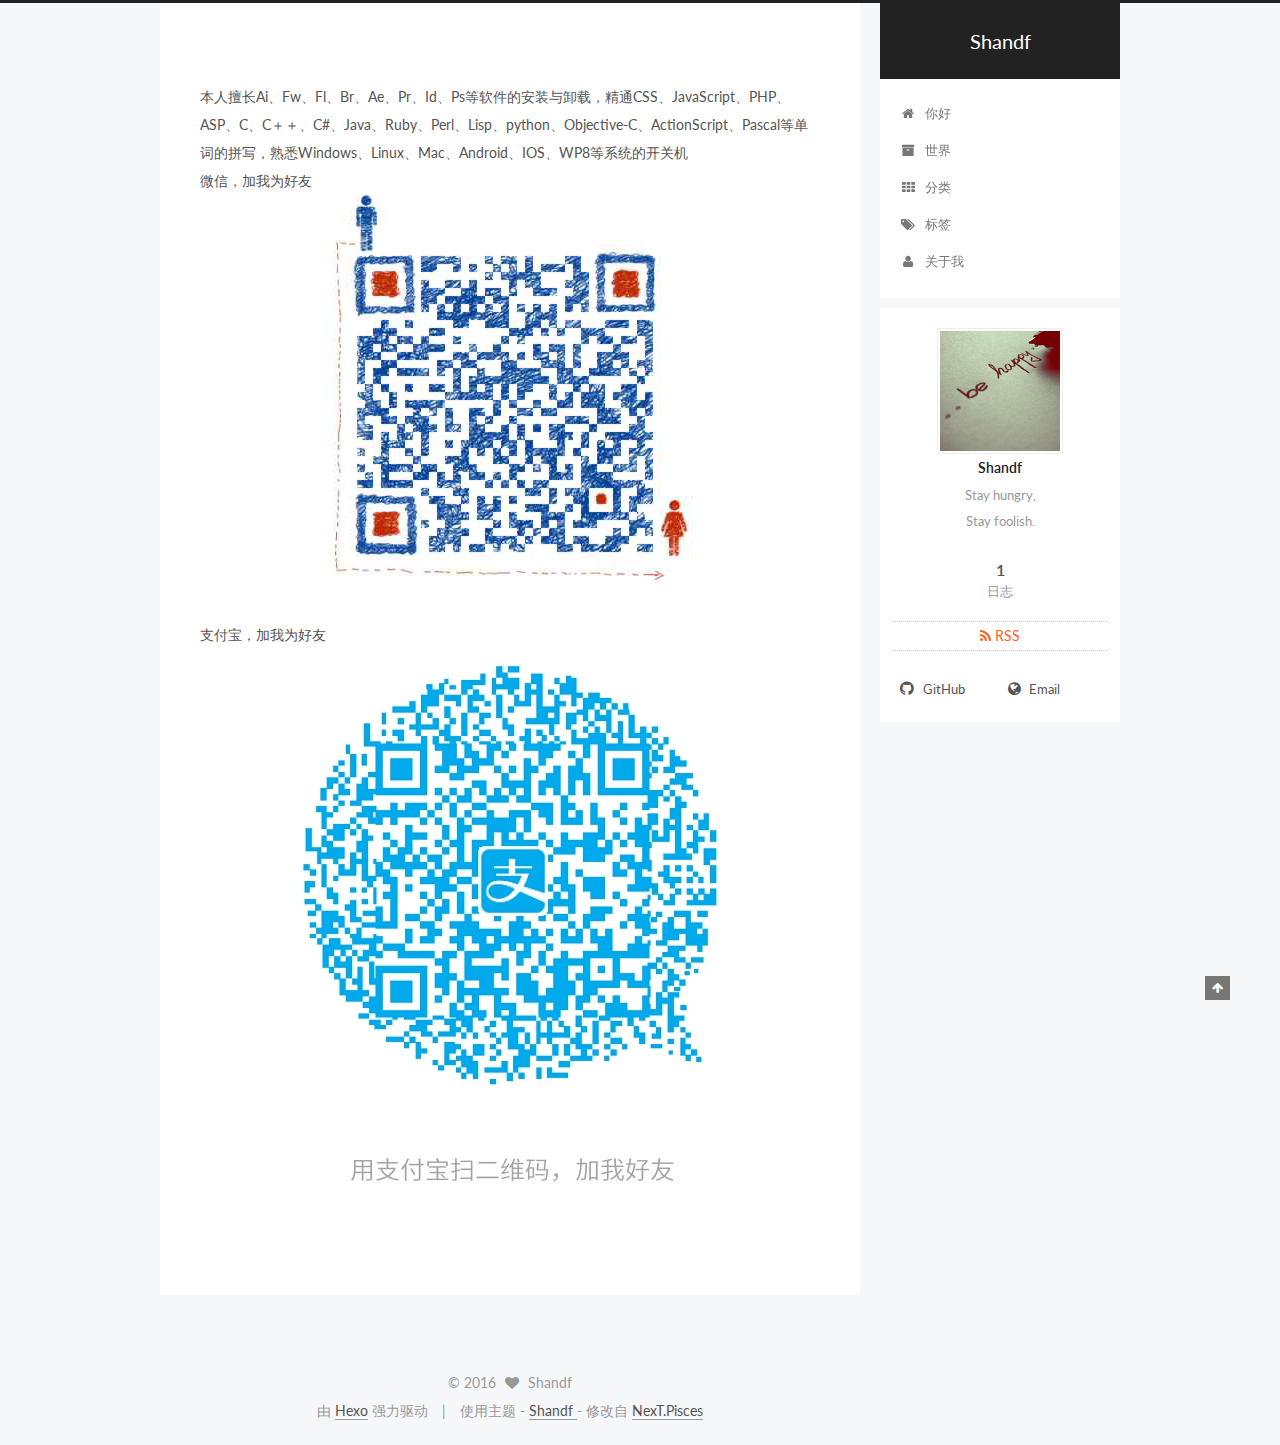
==== commit 0af97ba4: "Site updated: 2016-07-11 21:15:26" ====
--- a/about/index.html
+++ b/about/index.html
@@ -110,8 +110,8 @@
     fancybox: true,
     motion: true,
     duoshuo: {
-      userId: 0,
-      author: '博主'
+      userId: 6305687663563261000,
+      author: 'Shandf'
     }
   };
 </script>
@@ -135,6 +135,16 @@
   
 
 
+
+  <script type="text/javascript">
+    var _hmt = _hmt || [];
+    (function() {
+      var hm = document.createElement("script");
+      hm.src = "//hm.baidu.com/hm.js?9bfcc15964251b49d124c1314a71c0a5";
+      var s = document.getElementsByTagName("script")[0];
+      s.parentNode.insertBefore(hm, s);
+    })();
+  </script>
 
 
 
@@ -261,6 +271,13 @@
 
           
   <div class="comments" id="comments">
+    
+      <div id="disqus_thread">
+        <noscript>
+          Please enable JavaScript to view the
+          <a href="//disqus.com/?ref_noscript">comments powered by Disqus.</a>
+        </noscript>
+      </div>
     
   </div>
 
@@ -466,6 +483,27 @@
 
   
 
+    <script type="text/javascript">
+      var disqus_shortname = 'shandf';
+      var disqus_identifier = 'about/index.html';
+      var disqus_title = "about";
+      var disqus_url = 'http://yoursite.com/about/index.html';
+
+      function run_disqus_script(disqus_script){
+        var dsq = document.createElement('script');
+        dsq.type = 'text/javascript';
+        dsq.async = true;
+        dsq.src = '//' + disqus_shortname + '.disqus.com/' + disqus_script;
+        (document.getElementsByTagName('head')[0] || document.getElementsByTagName('body')[0]).appendChild(dsq);
+      }
+
+      run_disqus_script('count.js');
+      
+        run_disqus_script('embed.js');
+      
+    </script>
+  
+
 
 
 
--- a/css/main.css
+++ b/css/main.css
@@ -1549,7 +1549,7 @@
   width: 4px;
   height: 4px;
   border-radius: 50%;
-  background: #fffff6;
+  background: #ffffc6;
 }
 .links-of-blogroll {
   font-size: 13px;
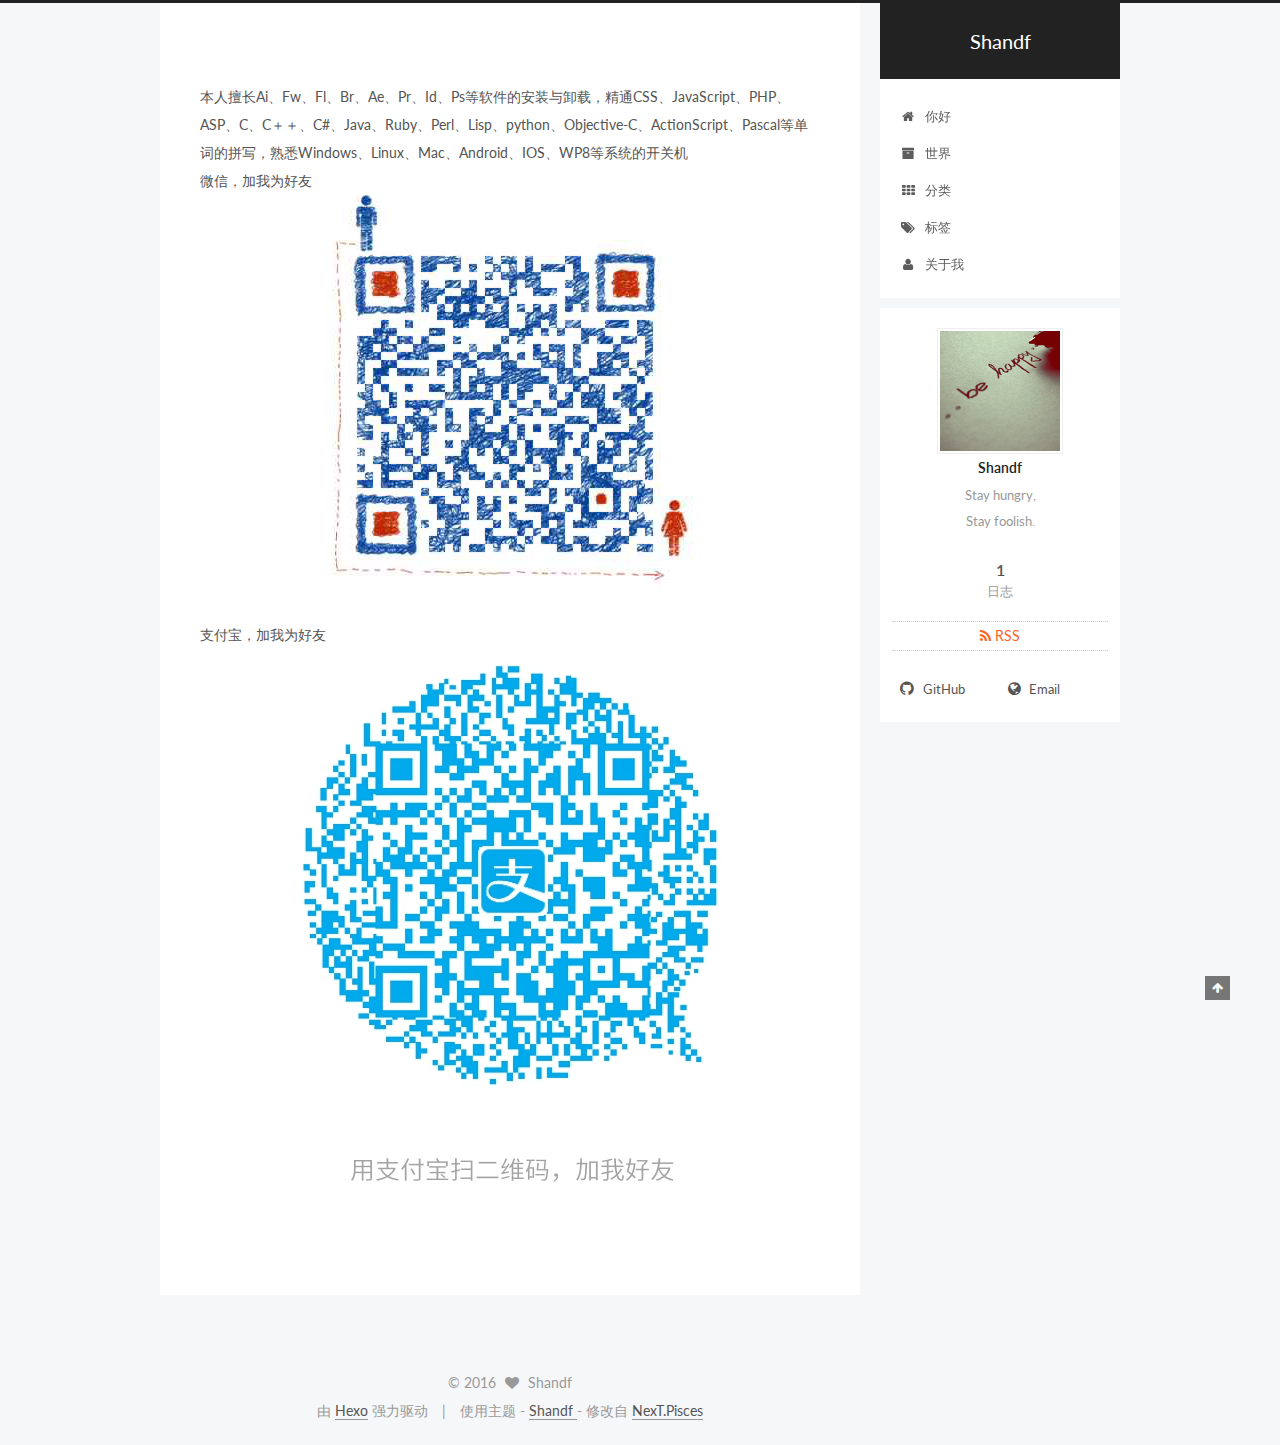
==== commit 13e691c4: "Site updated: 2016-07-12 20:29:20" ====
--- a/about/index.html
+++ b/about/index.html
@@ -484,7 +484,7 @@
   
 
     <script type="text/javascript">
-      var disqus_shortname = 'shandf';
+      var disqus_shortname = 'shandf.duoshuo.com';
       var disqus_identifier = 'about/index.html';
       var disqus_title = "about";
       var disqus_url = 'http://yoursite.com/about/index.html';
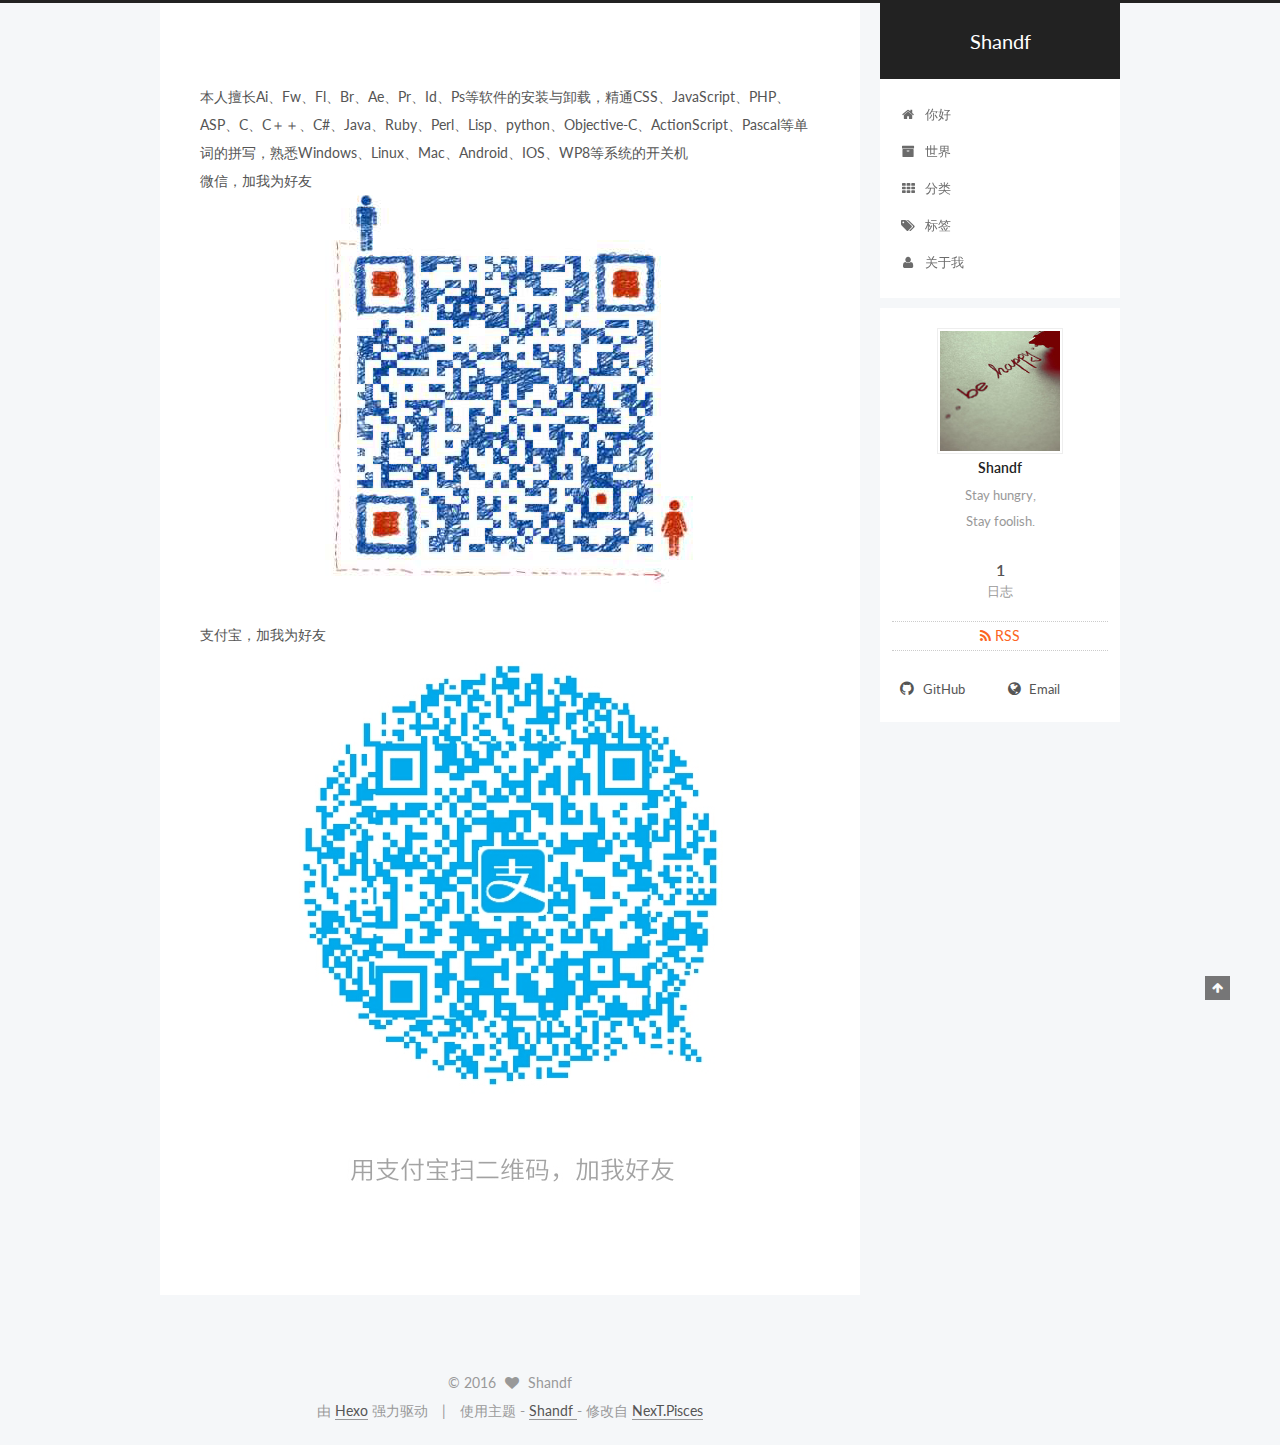
==== commit 4e5f212b: "Site updated: 2016-07-12 20:44:26" ====
--- a/about/index.html
+++ b/about/index.html
@@ -484,7 +484,7 @@
   
 
     <script type="text/javascript">
-      var disqus_shortname = 'shandf.duoshuo.com';
+      var disqus_shortname = 'shandf01';
       var disqus_identifier = 'about/index.html';
       var disqus_title = "about";
       var disqus_url = 'http://yoursite.com/about/index.html';
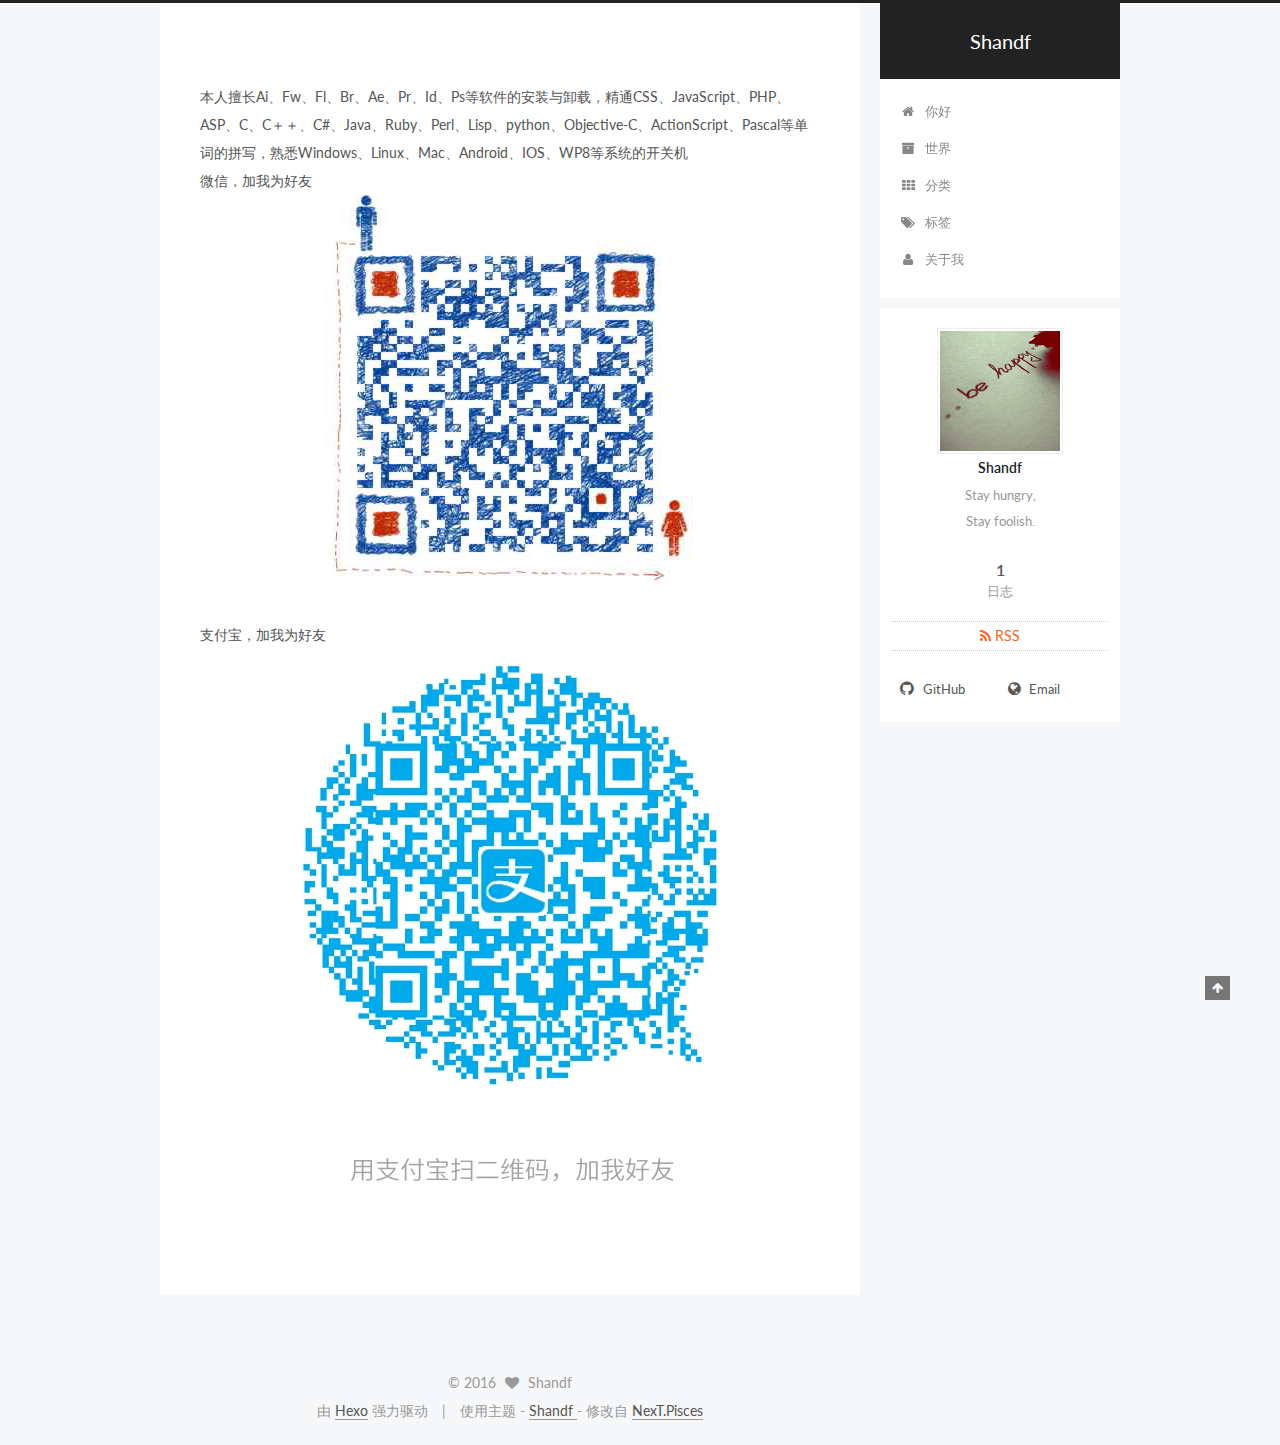
==== commit 92514b9f: "Site updated: 2016-07-12 20:47:28" ====
--- a/about/index.html
+++ b/about/index.html
@@ -484,7 +484,7 @@
   
 
     <script type="text/javascript">
-      var disqus_shortname = 'shandf01';
+      var disqus_shortname = 'shandf01.duoshuo.com';
       var disqus_identifier = 'about/index.html';
       var disqus_title = "about";
       var disqus_url = 'http://yoursite.com/about/index.html';
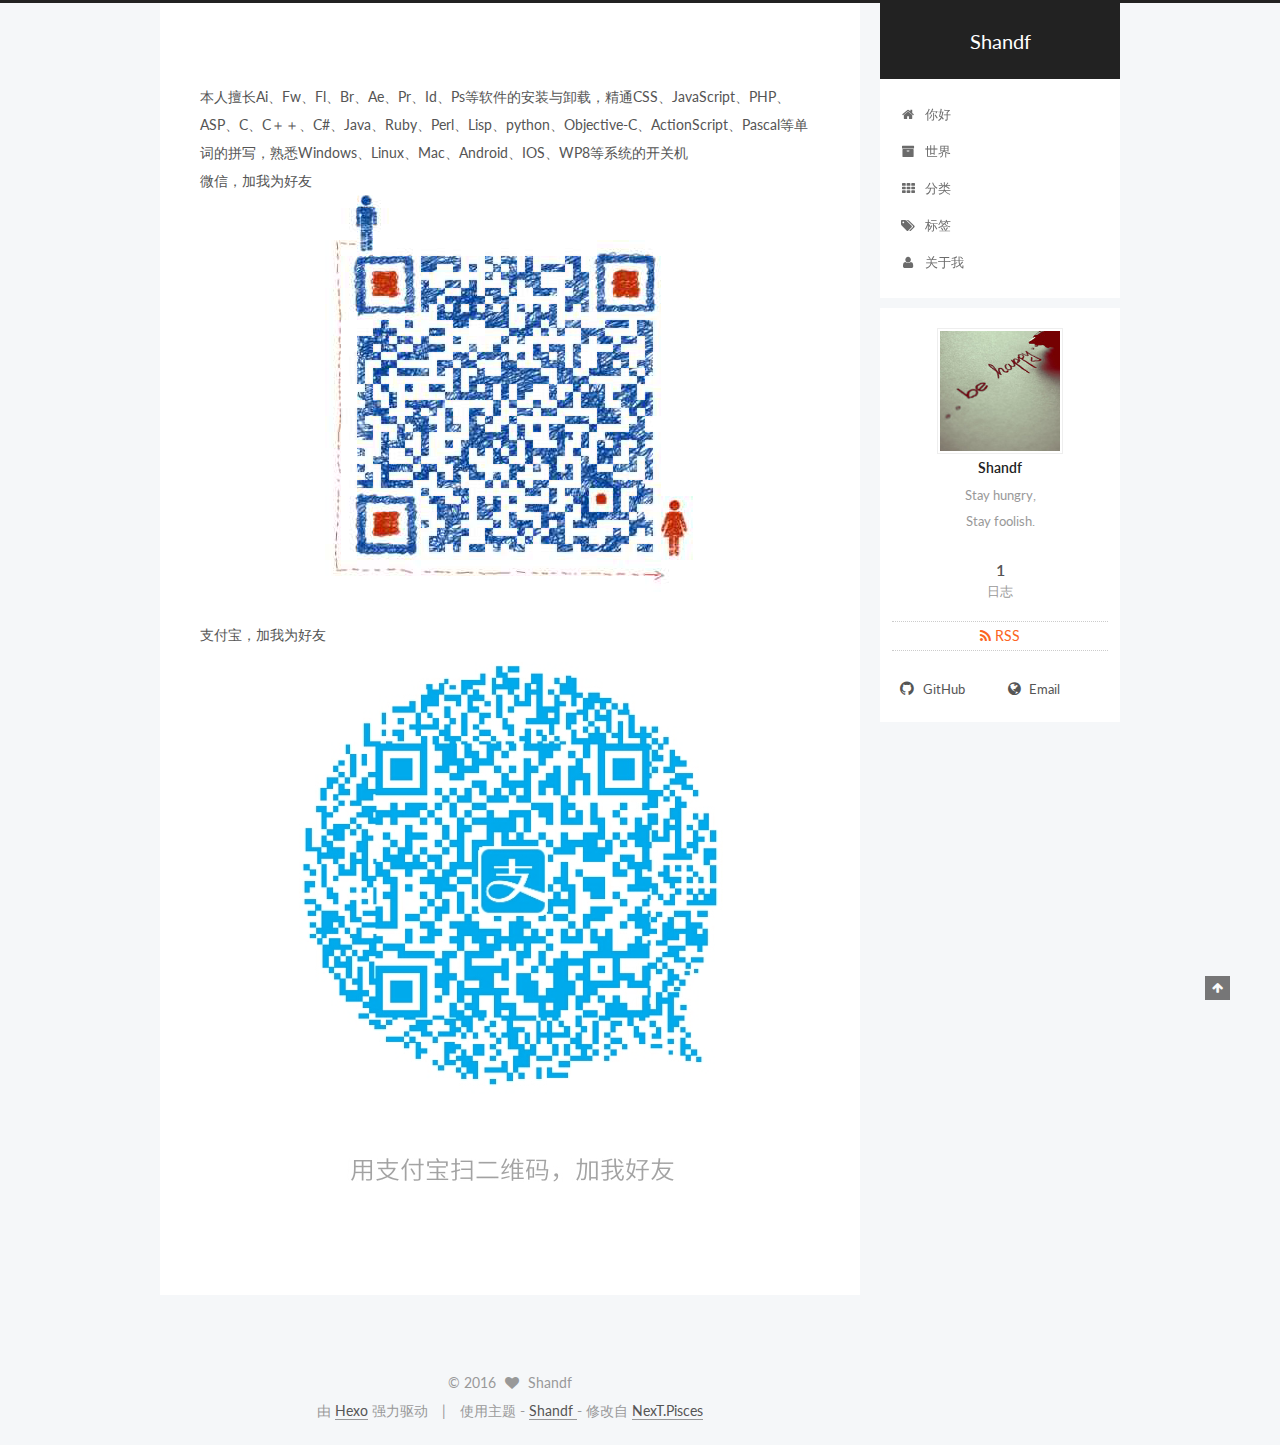
==== commit e56d8e6f: "Site updated: 2016-07-12 20:50:12" ====
--- a/about/index.html
+++ b/about/index.html
@@ -272,11 +272,8 @@
           
   <div class="comments" id="comments">
     
-      <div id="disqus_thread">
-        <noscript>
-          Please enable JavaScript to view the
-          <a href="//disqus.com/?ref_noscript">comments powered by Disqus.</a>
-        </noscript>
+      <div class="ds-thread" data-thread-key="about/index.html"
+           data-title="about" data-url="http://yoursite.com/about/index.html">
       </div>
     
   </div>
@@ -479,30 +476,30 @@
 
   
 
-
-
-  
-
-    <script type="text/javascript">
-      var disqus_shortname = 'shandf01.duoshuo.com';
-      var disqus_identifier = 'about/index.html';
-      var disqus_title = "about";
-      var disqus_url = 'http://yoursite.com/about/index.html';
-
-      function run_disqus_script(disqus_script){
-        var dsq = document.createElement('script');
-        dsq.type = 'text/javascript';
-        dsq.async = true;
-        dsq.src = '//' + disqus_shortname + '.disqus.com/' + disqus_script;
-        (document.getElementsByTagName('head')[0] || document.getElementsByTagName('body')[0]).appendChild(dsq);
-      }
-
-      run_disqus_script('count.js');
-      
-        run_disqus_script('embed.js');
-      
-    </script>
-  
+  
+    
+  
+
+  <script type="text/javascript">
+    var duoshuoQuery = {short_name:"shandf01.duoshuo.com"};
+    (function() {
+      var ds = document.createElement('script');
+      ds.type = 'text/javascript';ds.async = true;
+      ds.id = 'duoshuo-script';
+      ds.src = (document.location.protocol == 'https:' ? 'https:' : 'http:') + '//static.duoshuo.com/embed.js';
+      ds.charset = 'UTF-8';
+      (document.getElementsByTagName('head')[0]
+      || document.getElementsByTagName('body')[0]).appendChild(ds);
+    })();
+  </script>
+
+  
+    
+    <script src="/vendors/ua-parser-js/dist/ua-parser.min.js?v=0.7.9"></script>
+    <script src="/js/src/hook-duoshuo.js"></script>
+  
+
+
 
 
 
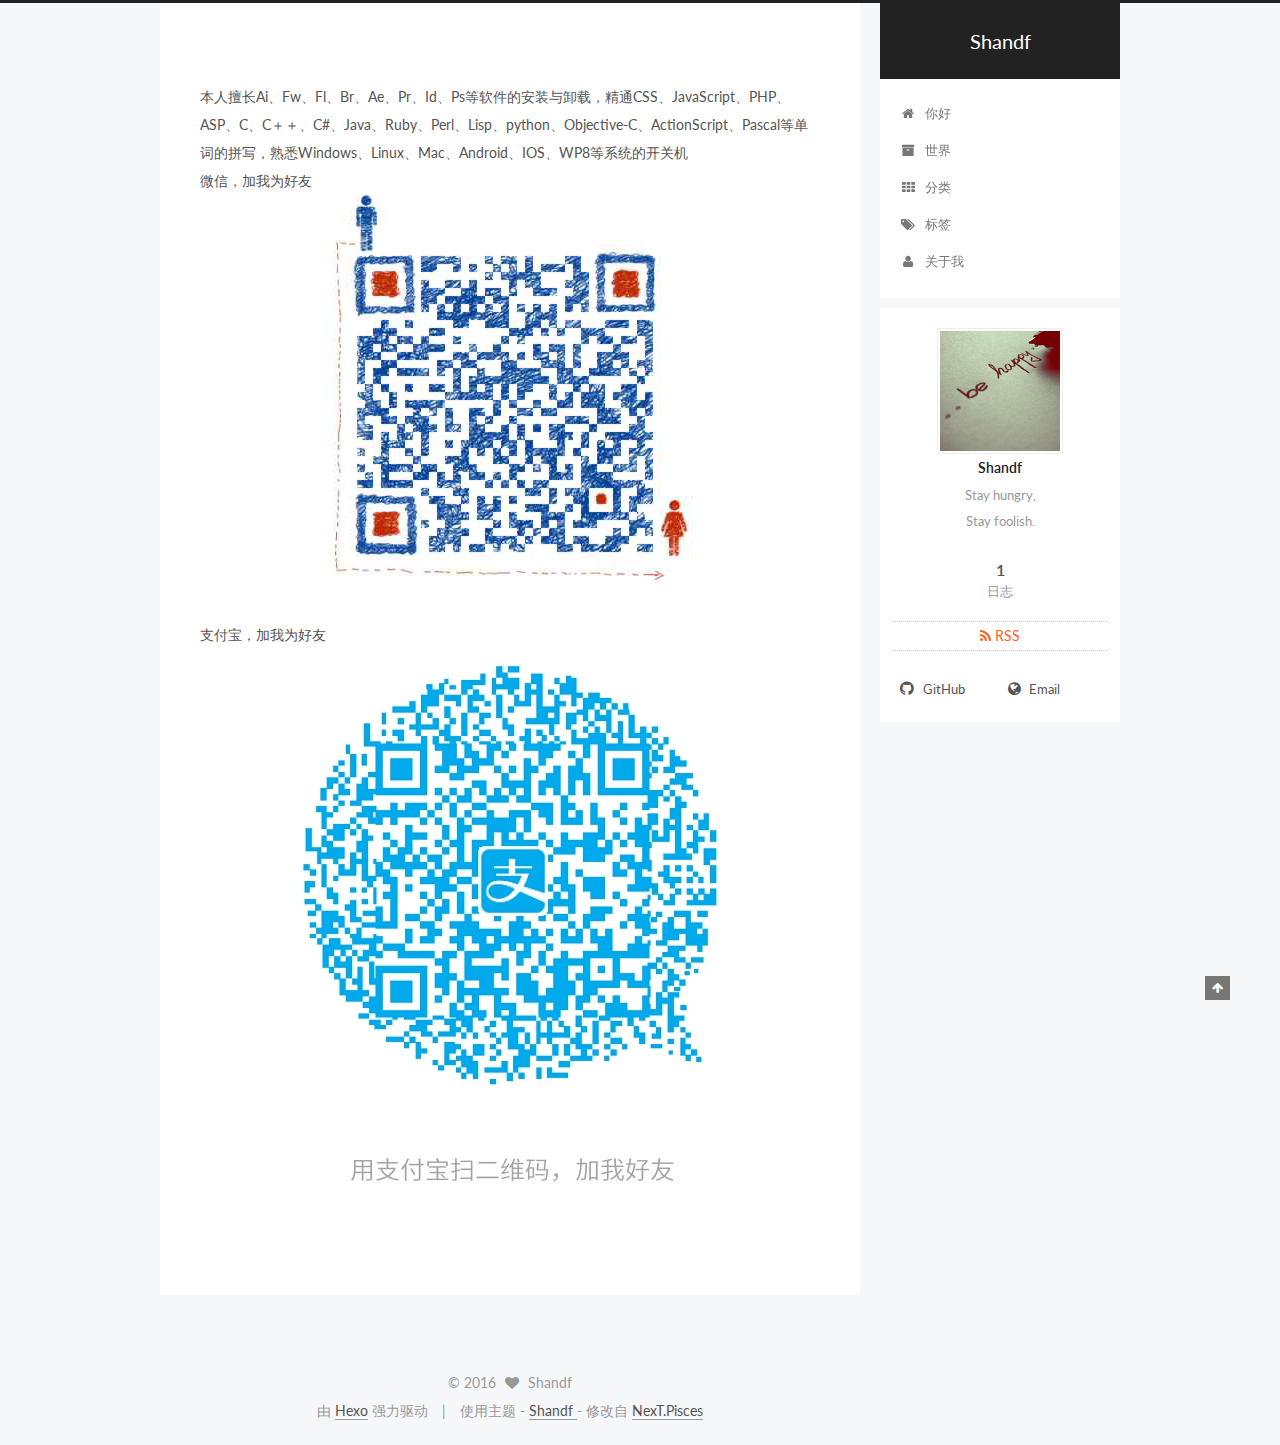
==== commit 4148883f: "Site updated: 2016-07-12 20:51:45" ====
--- a/about/index.html
+++ b/about/index.html
@@ -481,7 +481,7 @@
   
 
   <script type="text/javascript">
-    var duoshuoQuery = {short_name:"shandf01.duoshuo.com"};
+    var duoshuoQuery = {short_name:"shandf"};
     (function() {
       var ds = document.createElement('script');
       ds.type = 'text/javascript';ds.async = true;
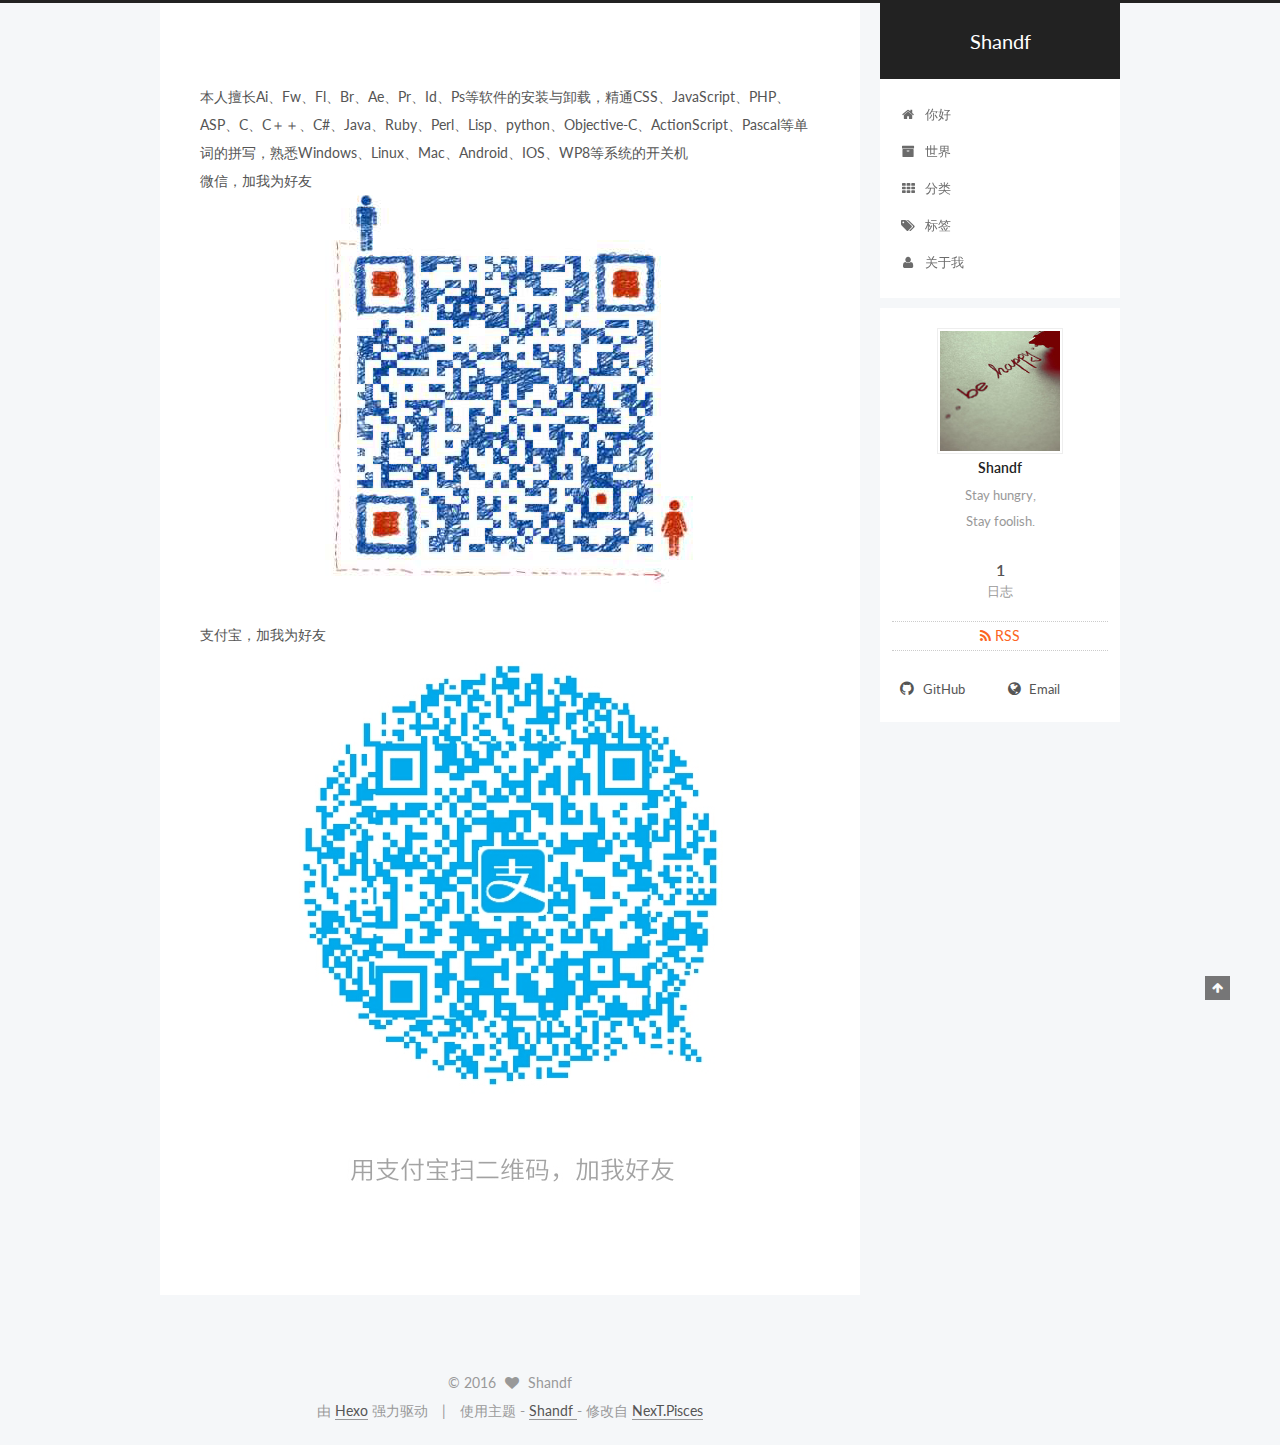
==== commit 5c81972a: "Site updated: 2016-07-12 20:54:17" ====
--- a/about/index.html
+++ b/about/index.html
@@ -481,7 +481,7 @@
   
 
   <script type="text/javascript">
-    var duoshuoQuery = {short_name:"shandf"};
+    var duoshuoQuery = {short_name:"shandf01"};
     (function() {
       var ds = document.createElement('script');
       ds.type = 'text/javascript';ds.async = true;
